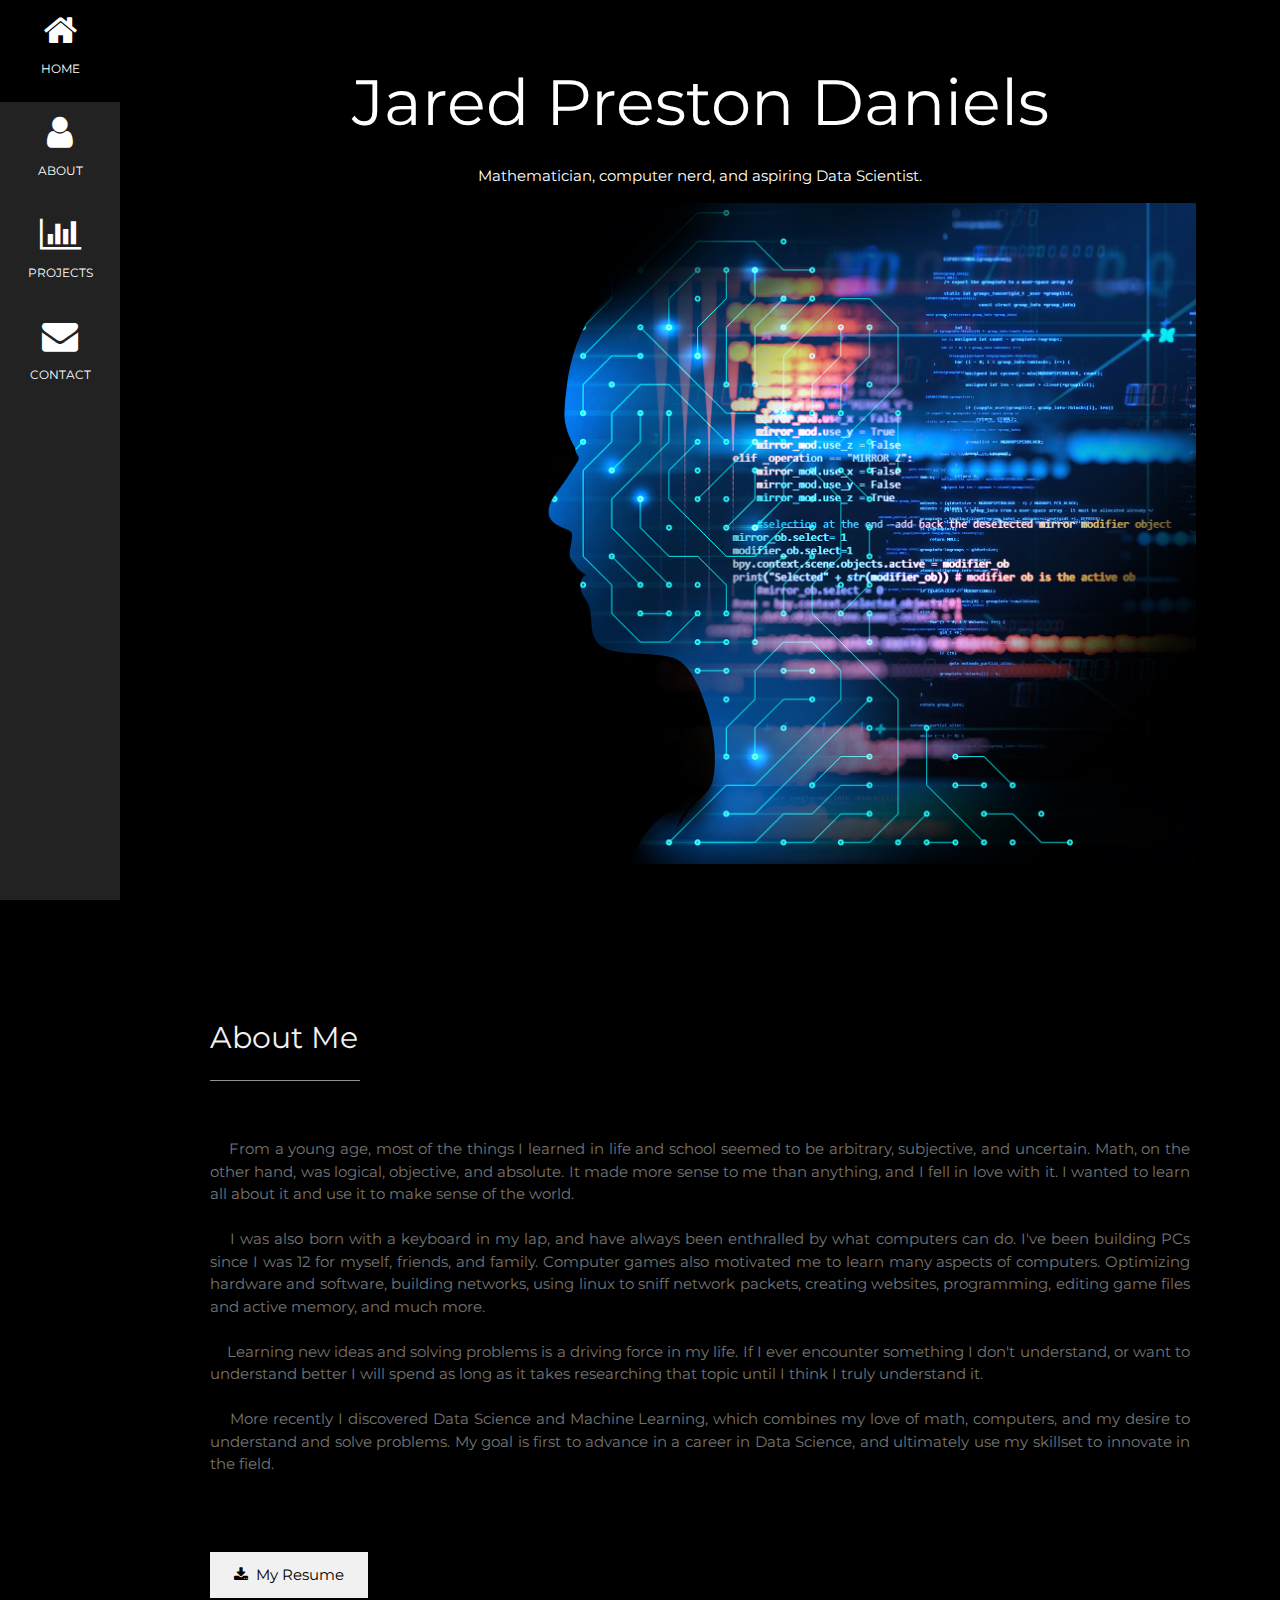
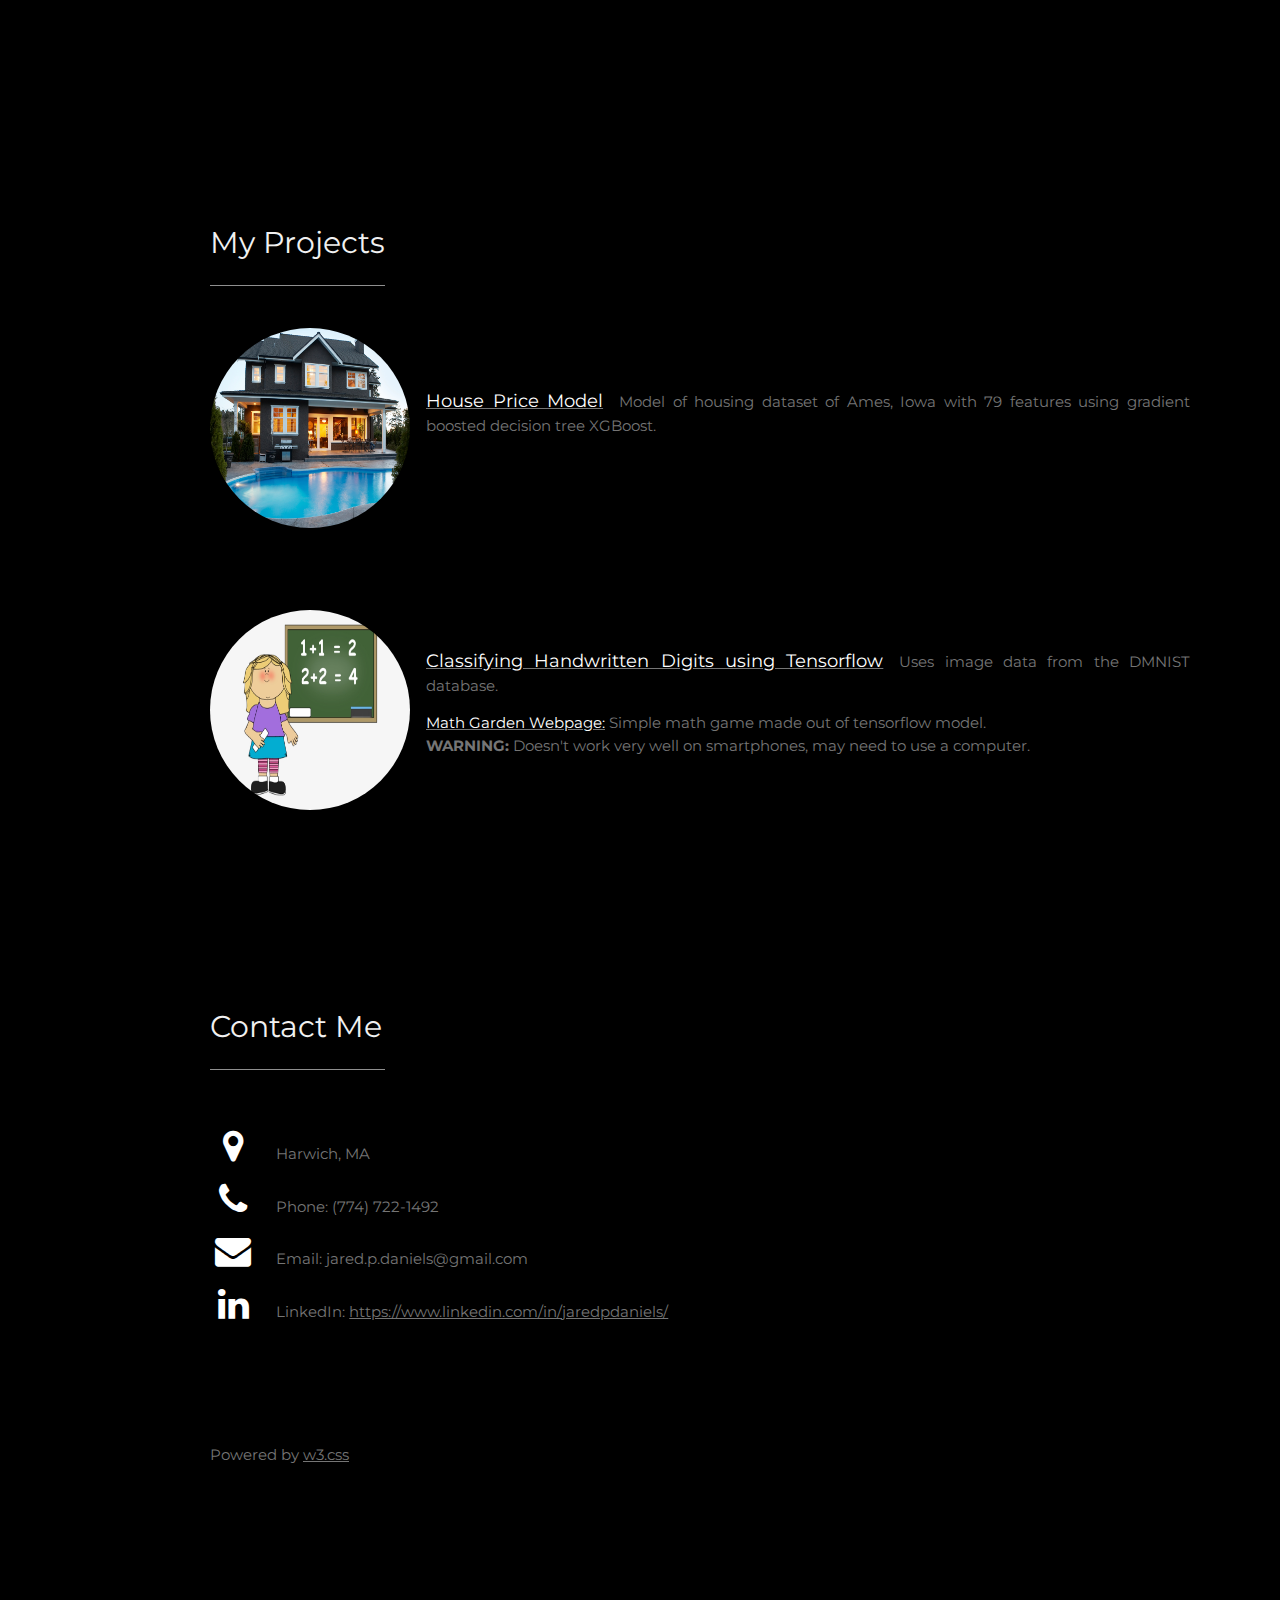
==== index.html @ 39bebb1c "Add files via upload" ====
<!DOCTYPE html>
<html>
<title>Jared Preston Daniels</title>
<link rel="icon" type="image/png" href="favicon.png">
<meta charset="UTF-8">
<meta name="viewport" content="width=device-width, initial-scale=1">
<link rel="stylesheet" href="w3.css">
<link rel="stylesheet" href="https://fonts.googleapis.com/css?family=Montserrat">
<link rel="stylesheet" href="https://cdnjs.cloudflare.com/ajax/libs/font-awesome/4.7.0/css/font-awesome.min.css">
<style>
body, h1,h2,h3,h4,h5,h6 {font-family: "Montserrat", sans-serif}
.w3-row-padding img {margin-bottom: 12px}
/* Set the width of the sidebar to 120px */
.w3-sidebar {width: 120px;background: #222;}
/* Add a left margin to the "page content" that matches the width of the sidebar (120px) */
#main {margin-left: 120px}
/* Remove margins from "page content" on small screens */
@media only screen and (max-width: 600px) {#main {margin-left: 0}}
</style>
<body class="w3-black">

<!-- Icon Bar (Sidebar - hidden on small screens) -->
<nav class="w3-sidebar w3-bar-block w3-small w3-hide-small w3-center">
  <!-- Avatar image in top left corner -->
  <a href="#" class="w3-bar-item w3-button w3-padding-large w3-hover-black">
    <i class="fa fa-home w3-xxlarge"></i>
    <p>HOME</p>
  </a>
  <a href="#about" class="w3-bar-item w3-button w3-padding-large w3-hover-black">
    <i class="fa fa-user w3-xxlarge"></i>
    <p>ABOUT</p>
  </a>
  <a href="#projects" class="w3-bar-item w3-button w3-padding-large w3-hover-black">
    <i class="fa fa-bar-chart w3-xxlarge"></i>
    <p>PROJECTS</p>
  </a>
  <a href="#contact" class="w3-bar-item w3-button w3-padding-large w3-hover-black">
    <i class="fa fa-envelope w3-xxlarge"></i>
    <p>CONTACT</p>
  </a>
</nav>

<!-- Navbar on small screens (Hidden on medium and large screens) -->
<div class="w3-top w3-hide-large w3-hide-medium" id="myNavbar">
  <div class="w3-bar w3-black w3-opacity w3-hover-opacity-off w3-center w3-small">
    <a href="#" class="w3-bar-item w3-button" style="width:25% !important">HOME</a>
    <a href="#about" class="w3-bar-item w3-button" style="width:25% !important">ABOUT</a>
    <a href="#projects" class="w3-bar-item w3-button" style="width:25% !important">PROJECTS</a>
    <a href="#contact" class="w3-bar-item w3-button" style="width:25% !important">CONTACT</a>
  </div>
</div>

<!-- Page Content -->
<div class="w3-padding-large" id="main">
  <!-- Header/Home -->
  <header class="w3-container w3-padding-32 w3-center w3-black" id="home">
    <h1 class="w3-jumbo"><span class="w3-hide-small"></span> Jared Preston Daniels</h1>
    <p>Mathematician, computer nerd, and aspiring Data Scientist.</p>
    <img src="Me-and-AI.jpeg" alt="boy" class="w3-image" width="992" height="1108">
  </header>

  <br>
  <br>
  <!-- About Section -->
  <div class="w3-content w3-justify w3-text-grey w3-padding-64" id="about">
    <h2 class="w3-text-light-grey">About Me</h2>
    <hr style="width:150px" class="w3-opacity">
    <br>
    <p>&nbsp;&nbsp;&nbsp;&nbsp;From a young age, most of the things I learned in life and school seemed to be arbitrary, subjective, and uncertain. Math, on the other hand, was logical, objective, and absolute. It made more sense to me than anything, and I fell in love with it. I wanted to learn all about it and use it to make sense of the world.
      <br>
      <br>
      &nbsp;&nbsp;&nbsp;&nbsp;I was also born with a keyboard in my lap, and have always been enthralled by what computers can do. I've been building PCs since I was 12 for myself, friends, and family. Computer games also motivated me to learn many aspects of computers. Optimizing hardware and software, building networks, using linux to sniff network packets, creating websites, programming, editing game files and active memory, and much more.
      <br>
      <br>
      &nbsp;&nbsp;&nbsp;&nbsp;Learning new ideas and solving problems is a driving force in my life. If I ever encounter something I don't understand, or want to understand better I will spend as long as it takes researching that topic until I think I truly understand it.
      <br>
      <br>
      &nbsp;&nbsp;&nbsp;&nbsp;More recently I discovered Data Science and Machine Learning, which combines my love of math, computers, and my desire to understand and solve problems. My goal is first to advance in a career in Data Science, and ultimately use my skillset to innovate in the field.
    </p>
   
  <!--   <h3 class="w3-padding-16 w3-text-light-grey">My Skills</h3>
    <p class="w3-wide">Mathematics</p>
    <div class="w3-white">
      <div class="w3-dark-grey" style="height:28px;width:100%"></div>
    </div>
    <p class="w3-wide">Problem Solving</p>
    <div class="w3-white">
      <div class="w3-dark-grey" style="height:28px;width:99%"></div>
    </div>
    <p class="w3-wide">Programming</p>
    <div class="w3-white">
      <div class="w3-dark-grey" style="height:28px;width:80%"></div>
    </div><br> -->
    <br>
    <br>

    <form method="get" action="JaredDaniels_Resume.pdf">
      <button class="w3-button w3-light-grey w3-padding-large w3-section">
      <i class="fa fa-download"></i>&nbsp; My Resume
      </button>
    </form>

  <br>
  <br>
  <br>
  <div class="w3-content w3-justify w3-text-grey w3-padding-64" id="projects"></div>
    <h2 class="w3-text-light-grey">My Projects</h2>
    <hr style="width:175px" class="w3-opacity">
    <br>
    <img src="house.jpg" alt="Avatar" class="w3-left w3-circle w3-margin-right" style="width:200px;height:200px">
    <br>
    <br>
    <p><span class="w3-large w3-margin-right"><a href='https://jaredpd.github.io/projects/House%20Prices.html'><font color="ffffff">House Price Model</font></a></span>Model of housing dataset of Ames, Iowa with 79 features using gradient boosted decision tree XGBoost.</p>
    <br>
    <br>
    <br>
    <br>
    <br>
    <br>
    <br>
    <img src="math.png" alt="Avatar" class="w3-left w3-circle w3-margin-right" style="width:200px;height:200px">
    <br>
    <p><span class="w3-large w3-margin-right"><a href='Digits.html'><font color="ffffff">Classifying Handwritten Digits using Tensorflow</font></a></span>Uses image data from the DMNIST database.</p>
    <p><a href='https://jaredpd.github.io/jared-math-garden/'><font color="ffffff">Math Garden Webpage:</font></a> Simple math game made out of tensorflow model.<br>
    <b>WARNING:</b> Doesn't work very well on smartphones, may need to use a computer.</p>
    
    <br><br>
        
          
    <br>
    <br>
        
  <br>
  <br>
  <br>
  <div class="w3-padding-64 w3-content w3-text-grey" id="contact">
    <h2 class="w3-text-light-grey">Contact Me</h2>
    <hr style="width:175px" class="w3-opacity">
    <br>
    <div class="w3-section">
      <p><i class="fa fa-map-marker fa-fw w3-text-white w3-xxlarge w3-margin-right"></i> Harwich, MA</p>
      <p><i class="fa fa-phone fa-fw w3-text-white w3-xxlarge w3-margin-right"></i> Phone: (774) 722-1492</p>
      <p><i class="fa fa-envelope fa-fw w3-text-white w3-xxlarge w3-margin-right"> </i> Email: jared.p.daniels@gmail.com</p>
      <p><i class="fa fa-linkedin fa-fw w3-text-white w3-xxlarge w3-margin-right"> </i> LinkedIn: <a href="https://www.linkedin.com/in/jaredpdaniels/">https://www.linkedin.com/in/jaredpdaniels/</a></p>
    </div><br>
    <br>
    <br>
    <br>
    <p class="w3-medium">Powered by <a href="https://www.w3schools.com/w3css/default.asp" target="_blank" class="w3-hover-text-green">w3.css</a></p>
  <!-- End footer -->
  </footer>

<!-- END PAGE CONTENT -->
</div>

</body>
</html>
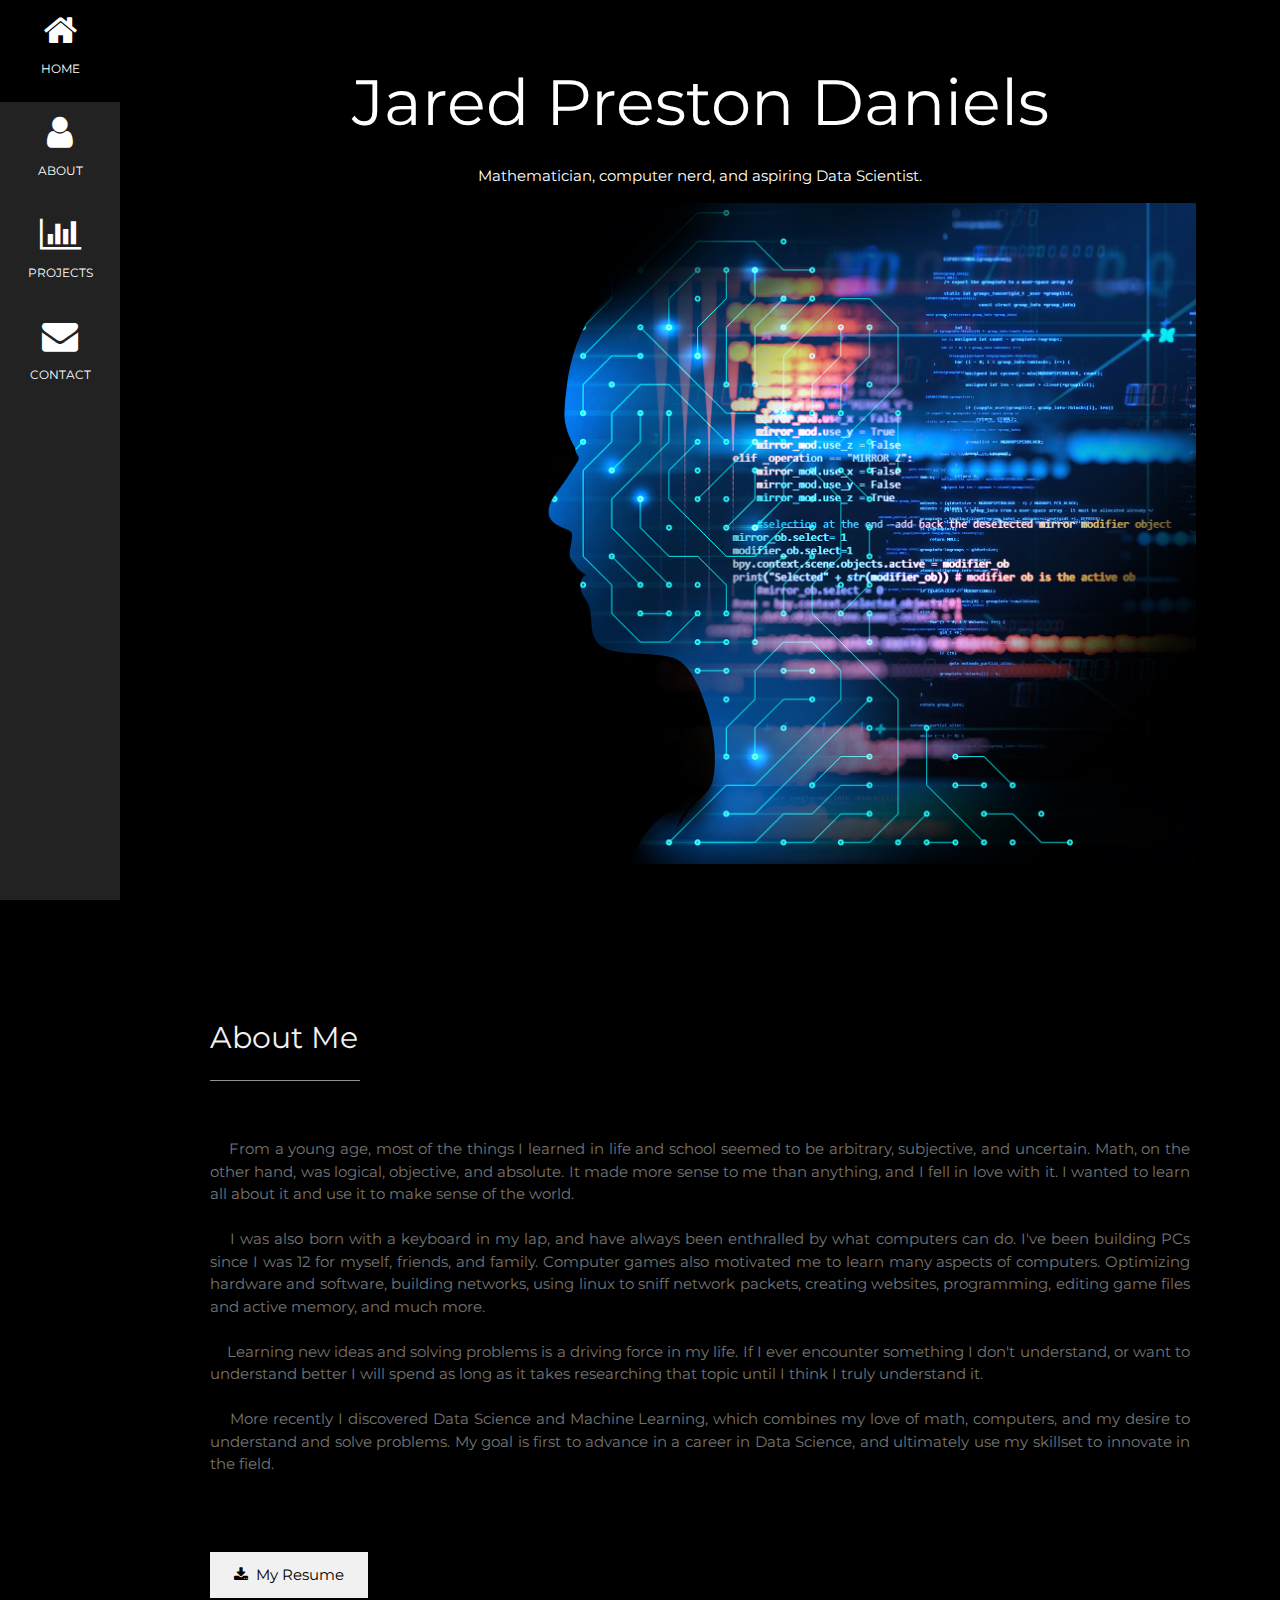
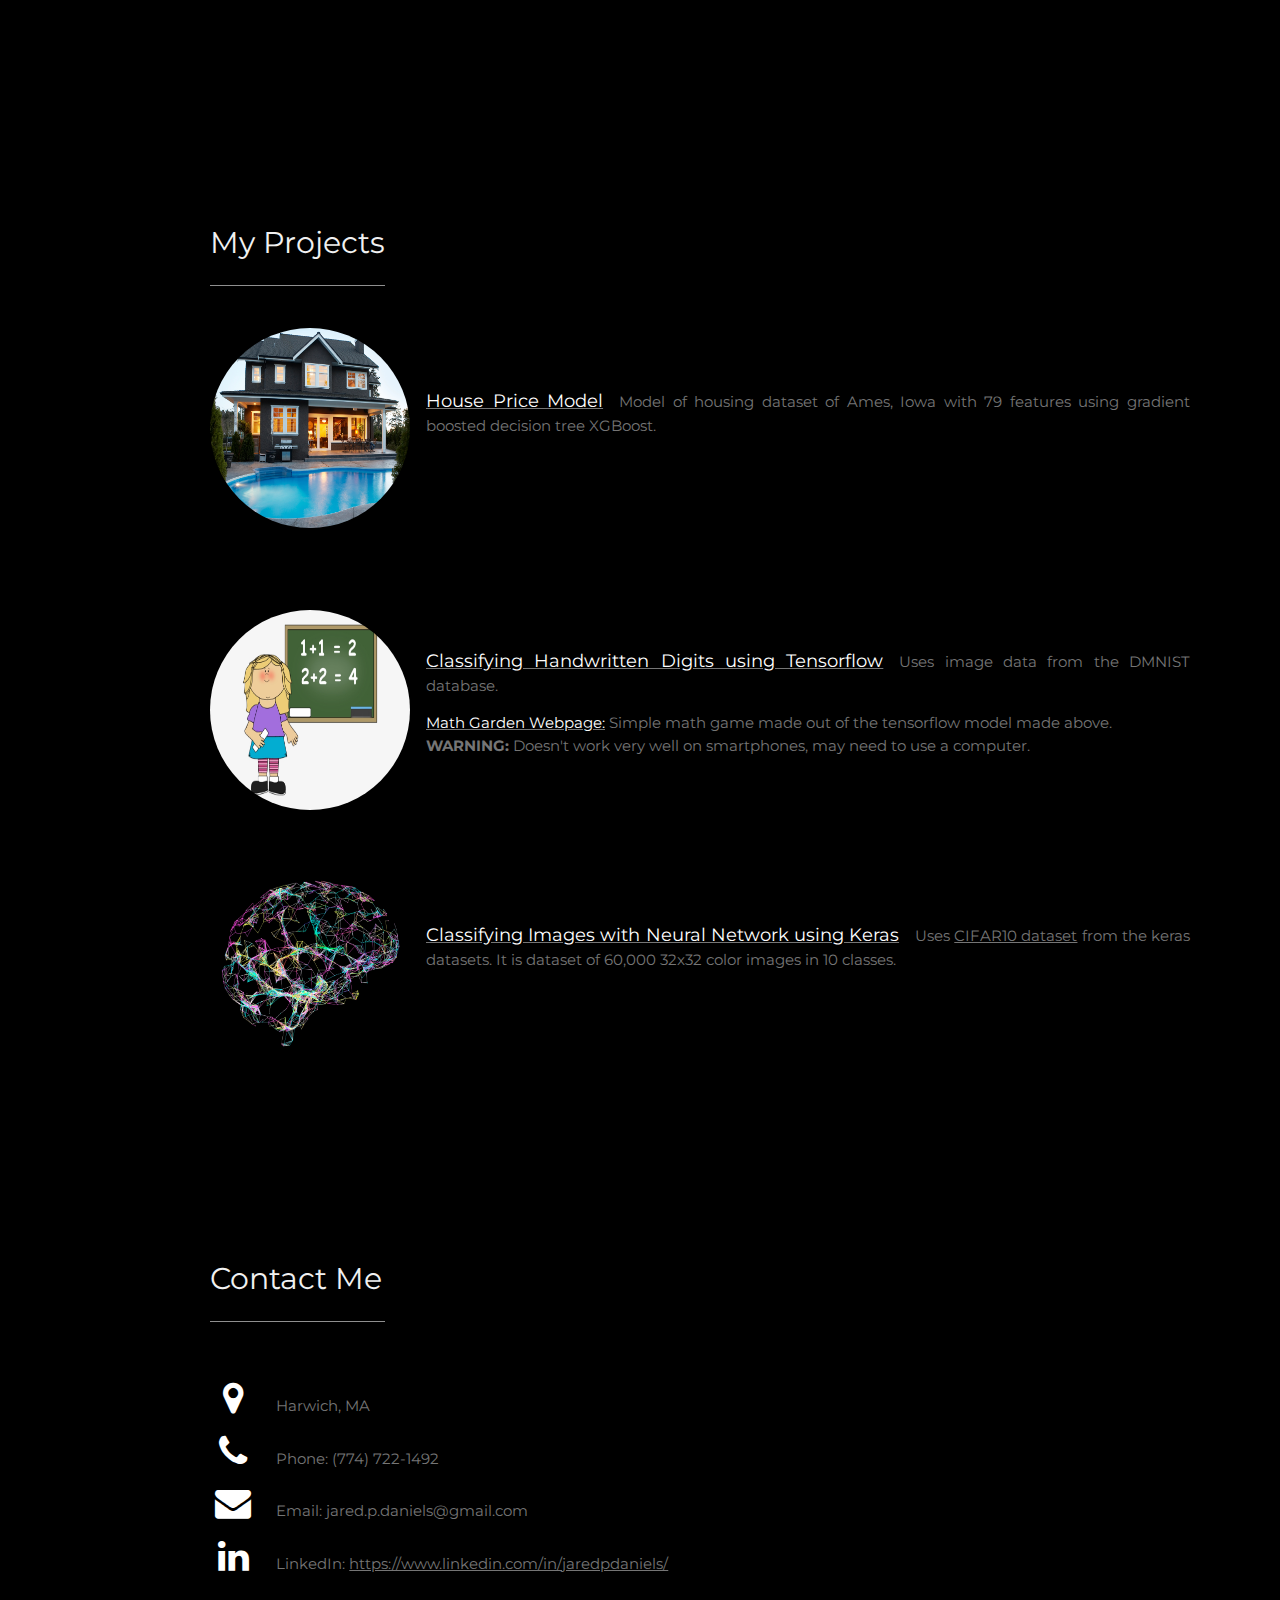
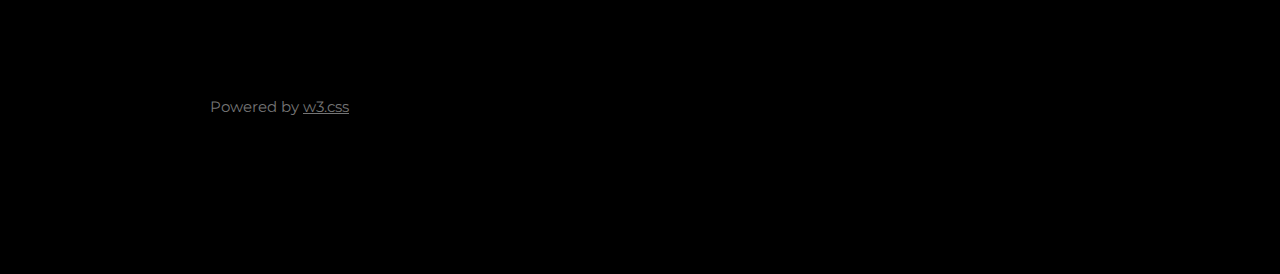
==== commit c49bc635: "Add files via upload" ====
--- a/index.html
+++ b/index.html
@@ -121,9 +121,17 @@
     <img src="math.png" alt="Avatar" class="w3-left w3-circle w3-margin-right" style="width:200px;height:200px">
     <br>
     <p><span class="w3-large w3-margin-right"><a href='Digits.html'><font color="ffffff">Classifying Handwritten Digits using Tensorflow</font></a></span>Uses image data from the DMNIST database.</p>
-    <p><a href='https://jaredpd.github.io/jared-math-garden/'><font color="ffffff">Math Garden Webpage:</font></a> Simple math game made out of tensorflow model.<br>
+    <p><a href='https://jaredpd.github.io/jared-math-garden/'><font color="ffffff">Math Garden Webpage:</font></a> Simple math game made out of the tensorflow model made above.<br>
     <b>WARNING:</b> Doesn't work very well on smartphones, may need to use a computer.</p>
-    
+    <br>
+    <br>
+    <br>
+    <br>
+    <img src="NeuralNet.jpg" alt="Avatar" class="w3-left w3-circle w3-margin-right" style="width:200px;height:200px">
+    <br>
+    <br>
+    <p><span class="w3-large w3-margin-right"><a href='Neural Network-Keras CIFAR10 Classification.html'><font color="ffffff">Classifying Images with Neural Network using Keras</font></a></span>Uses <a href="https://www.cs.toronto.edu/~kriz/cifar.html">CIFAR10 dataset</a> from the keras datasets. It is dataset of 60,000 32x32 color images in 10 classes.</p>
+    <p><br></p>
     <br><br>
         
           
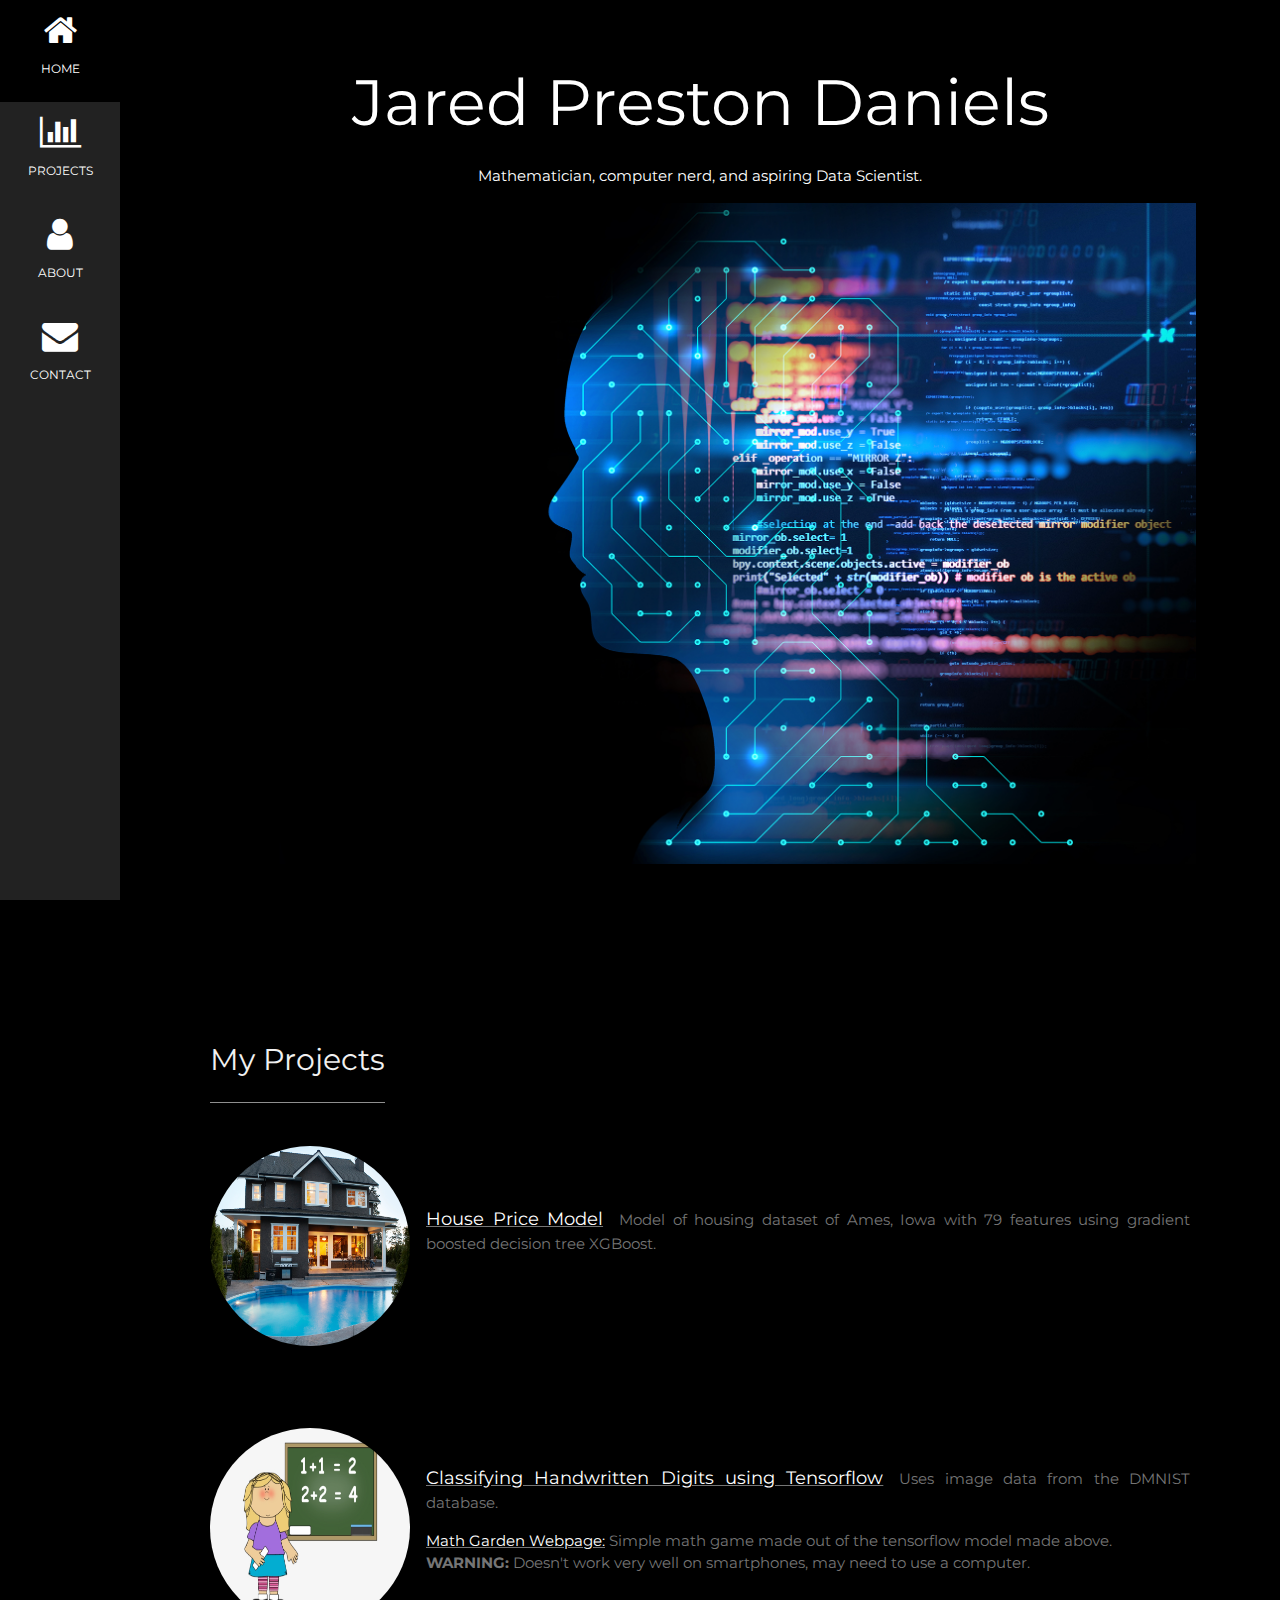
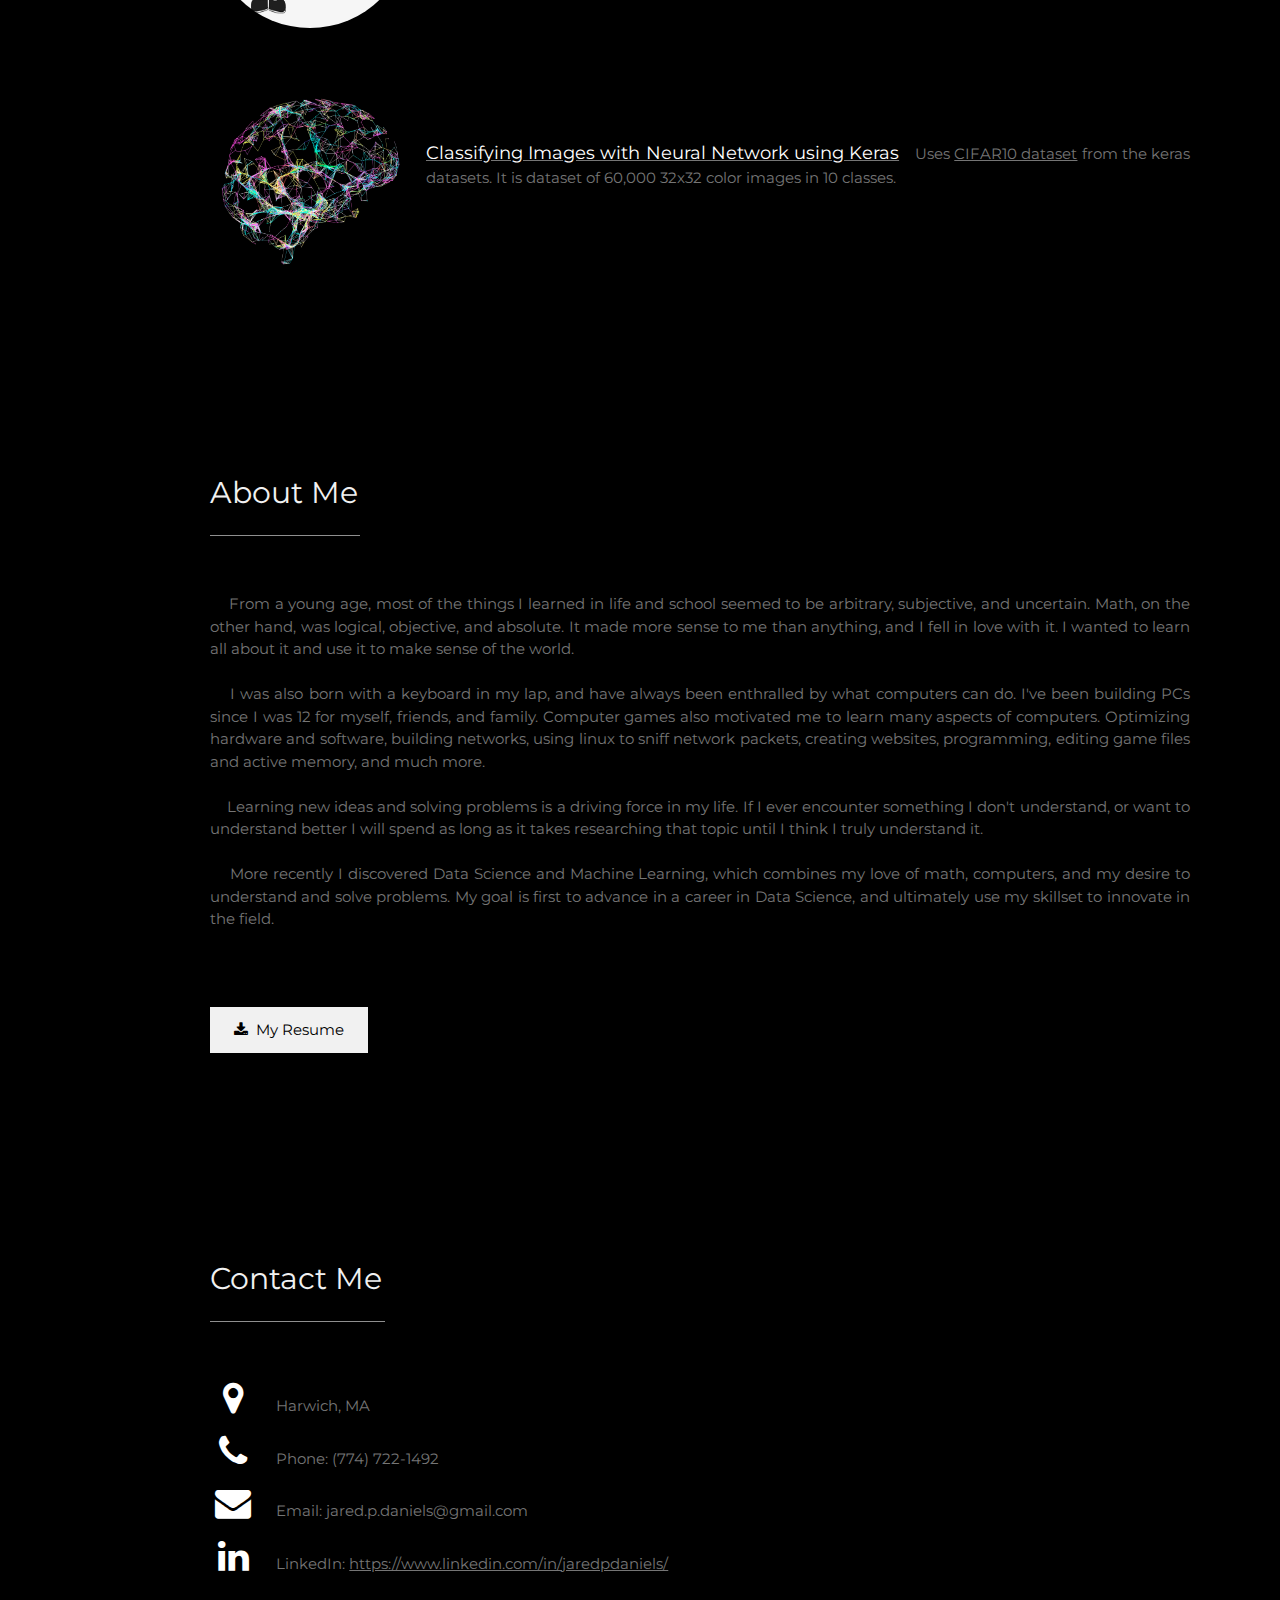
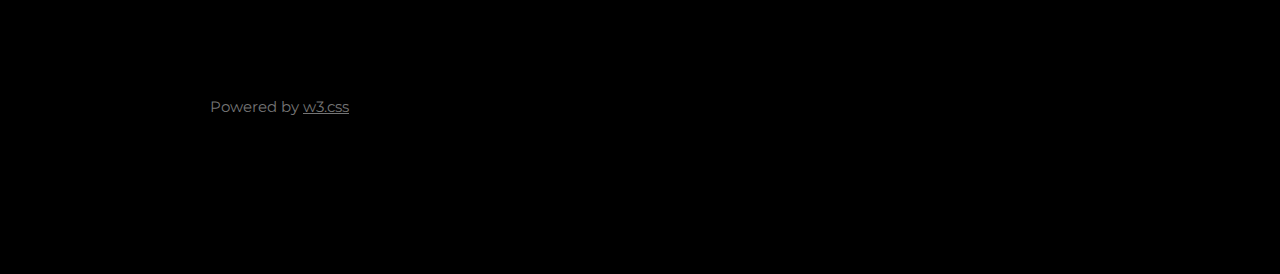
==== commit 60b52a16: "Add files via upload" ====
--- a/index.html
+++ b/index.html
@@ -26,13 +26,13 @@
     <i class="fa fa-home w3-xxlarge"></i>
     <p>HOME</p>
   </a>
+  <a href="#projects" class="w3-bar-item w3-button w3-padding-large w3-hover-black">
+    <i class="fa fa-bar-chart w3-xxlarge"></i>
+    <p>PROJECTS</p>
+  </a>
   <a href="#about" class="w3-bar-item w3-button w3-padding-large w3-hover-black">
     <i class="fa fa-user w3-xxlarge"></i>
     <p>ABOUT</p>
-  </a>
-  <a href="#projects" class="w3-bar-item w3-button w3-padding-large w3-hover-black">
-    <i class="fa fa-bar-chart w3-xxlarge"></i>
-    <p>PROJECTS</p>
   </a>
   <a href="#contact" class="w3-bar-item w3-button w3-padding-large w3-hover-black">
     <i class="fa fa-envelope w3-xxlarge"></i>
@@ -59,51 +59,12 @@
     <img src="Me-and-AI.jpeg" alt="boy" class="w3-image" width="992" height="1108">
   </header>
 
-  <br>
-  <br>
-  <!-- About Section -->
-  <div class="w3-content w3-justify w3-text-grey w3-padding-64" id="about">
-    <h2 class="w3-text-light-grey">About Me</h2>
-    <hr style="width:150px" class="w3-opacity">
-    <br>
-    <p>&nbsp;&nbsp;&nbsp;&nbsp;From a young age, most of the things I learned in life and school seemed to be arbitrary, subjective, and uncertain. Math, on the other hand, was logical, objective, and absolute. It made more sense to me than anything, and I fell in love with it. I wanted to learn all about it and use it to make sense of the world.
-      <br>
-      <br>
-      &nbsp;&nbsp;&nbsp;&nbsp;I was also born with a keyboard in my lap, and have always been enthralled by what computers can do. I've been building PCs since I was 12 for myself, friends, and family. Computer games also motivated me to learn many aspects of computers. Optimizing hardware and software, building networks, using linux to sniff network packets, creating websites, programming, editing game files and active memory, and much more.
-      <br>
-      <br>
-      &nbsp;&nbsp;&nbsp;&nbsp;Learning new ideas and solving problems is a driving force in my life. If I ever encounter something I don't understand, or want to understand better I will spend as long as it takes researching that topic until I think I truly understand it.
-      <br>
-      <br>
-      &nbsp;&nbsp;&nbsp;&nbsp;More recently I discovered Data Science and Machine Learning, which combines my love of math, computers, and my desire to understand and solve problems. My goal is first to advance in a career in Data Science, and ultimately use my skillset to innovate in the field.
-    </p>
-   
-  <!--   <h3 class="w3-padding-16 w3-text-light-grey">My Skills</h3>
-    <p class="w3-wide">Mathematics</p>
-    <div class="w3-white">
-      <div class="w3-dark-grey" style="height:28px;width:100%"></div>
-    </div>
-    <p class="w3-wide">Problem Solving</p>
-    <div class="w3-white">
-      <div class="w3-dark-grey" style="height:28px;width:99%"></div>
-    </div>
-    <p class="w3-wide">Programming</p>
-    <div class="w3-white">
-      <div class="w3-dark-grey" style="height:28px;width:80%"></div>
-    </div><br> -->
-    <br>
-    <br>
 
-    <form method="get" action="JaredDaniels_Resume.pdf">
-      <button class="w3-button w3-light-grey w3-padding-large w3-section">
-      <i class="fa fa-download"></i>&nbsp; My Resume
-      </button>
-    </form>
 
   <br>
   <br>
   <br>
-  <div class="w3-content w3-justify w3-text-grey w3-padding-64" id="projects"></div>
+  <div class="w3-content w3-justify w3-text-grey w3-padding-64" id="projects">
     <h2 class="w3-text-light-grey">My Projects</h2>
     <hr style="width:175px" class="w3-opacity">
     <br>
@@ -133,8 +94,48 @@
     <p><span class="w3-large w3-margin-right"><a href='Neural Network-Keras CIFAR10 Classification.html'><font color="ffffff">Classifying Images with Neural Network using Keras</font></a></span>Uses <a href="https://www.cs.toronto.edu/~kriz/cifar.html">CIFAR10 dataset</a> from the keras datasets. It is dataset of 60,000 32x32 color images in 10 classes.</p>
     <p><br></p>
     <br><br>
-        
-          
+  </div>
+    <br>
+    <br>
+    <!-- About Section -->
+    <div class="w3-content w3-justify w3-text-grey w3-padding-64" id="about">
+      <h2 class="w3-text-light-grey">About Me</h2>
+      <hr style="width:150px" class="w3-opacity">
+      <br>
+      <p>&nbsp;&nbsp;&nbsp;&nbsp;From a young age, most of the things I learned in life and school seemed to be arbitrary, subjective, and uncertain. Math, on the other hand, was logical, objective, and absolute. It made more sense to me than anything, and I fell in love with it. I wanted to learn all about it and use it to make sense of the world.
+        <br>
+        <br>
+        &nbsp;&nbsp;&nbsp;&nbsp;I was also born with a keyboard in my lap, and have always been enthralled by what computers can do. I've been building PCs since I was 12 for myself, friends, and family. Computer games also motivated me to learn many aspects of computers. Optimizing hardware and software, building networks, using linux to sniff network packets, creating websites, programming, editing game files and active memory, and much more.
+        <br>
+        <br>
+        &nbsp;&nbsp;&nbsp;&nbsp;Learning new ideas and solving problems is a driving force in my life. If I ever encounter something I don't understand, or want to understand better I will spend as long as it takes researching that topic until I think I truly understand it.
+        <br>
+        <br>
+        &nbsp;&nbsp;&nbsp;&nbsp;More recently I discovered Data Science and Machine Learning, which combines my love of math, computers, and my desire to understand and solve problems. My goal is first to advance in a career in Data Science, and ultimately use my skillset to innovate in the field.
+      </p>
+     
+    <!--   <h3 class="w3-padding-16 w3-text-light-grey">My Skills</h3>
+      <p class="w3-wide">Mathematics</p>
+      <div class="w3-white">
+        <div class="w3-dark-grey" style="height:28px;width:100%"></div>
+      </div>
+      <p class="w3-wide">Problem Solving</p>
+      <div class="w3-white">
+        <div class="w3-dark-grey" style="height:28px;width:99%"></div>
+      </div>
+      <p class="w3-wide">Programming</p>
+      <div class="w3-white">
+        <div class="w3-dark-grey" style="height:28px;width:80%"></div>
+      </div><br> -->
+      <br>
+      <br>
+  
+      <form method="get" action="JaredDaniels_Resume.pdf">
+        <button class="w3-button w3-light-grey w3-padding-large w3-section">
+        <i class="fa fa-download"></i>&nbsp; My Resume
+        </button>
+      </form>
+
     <br>
     <br>
         
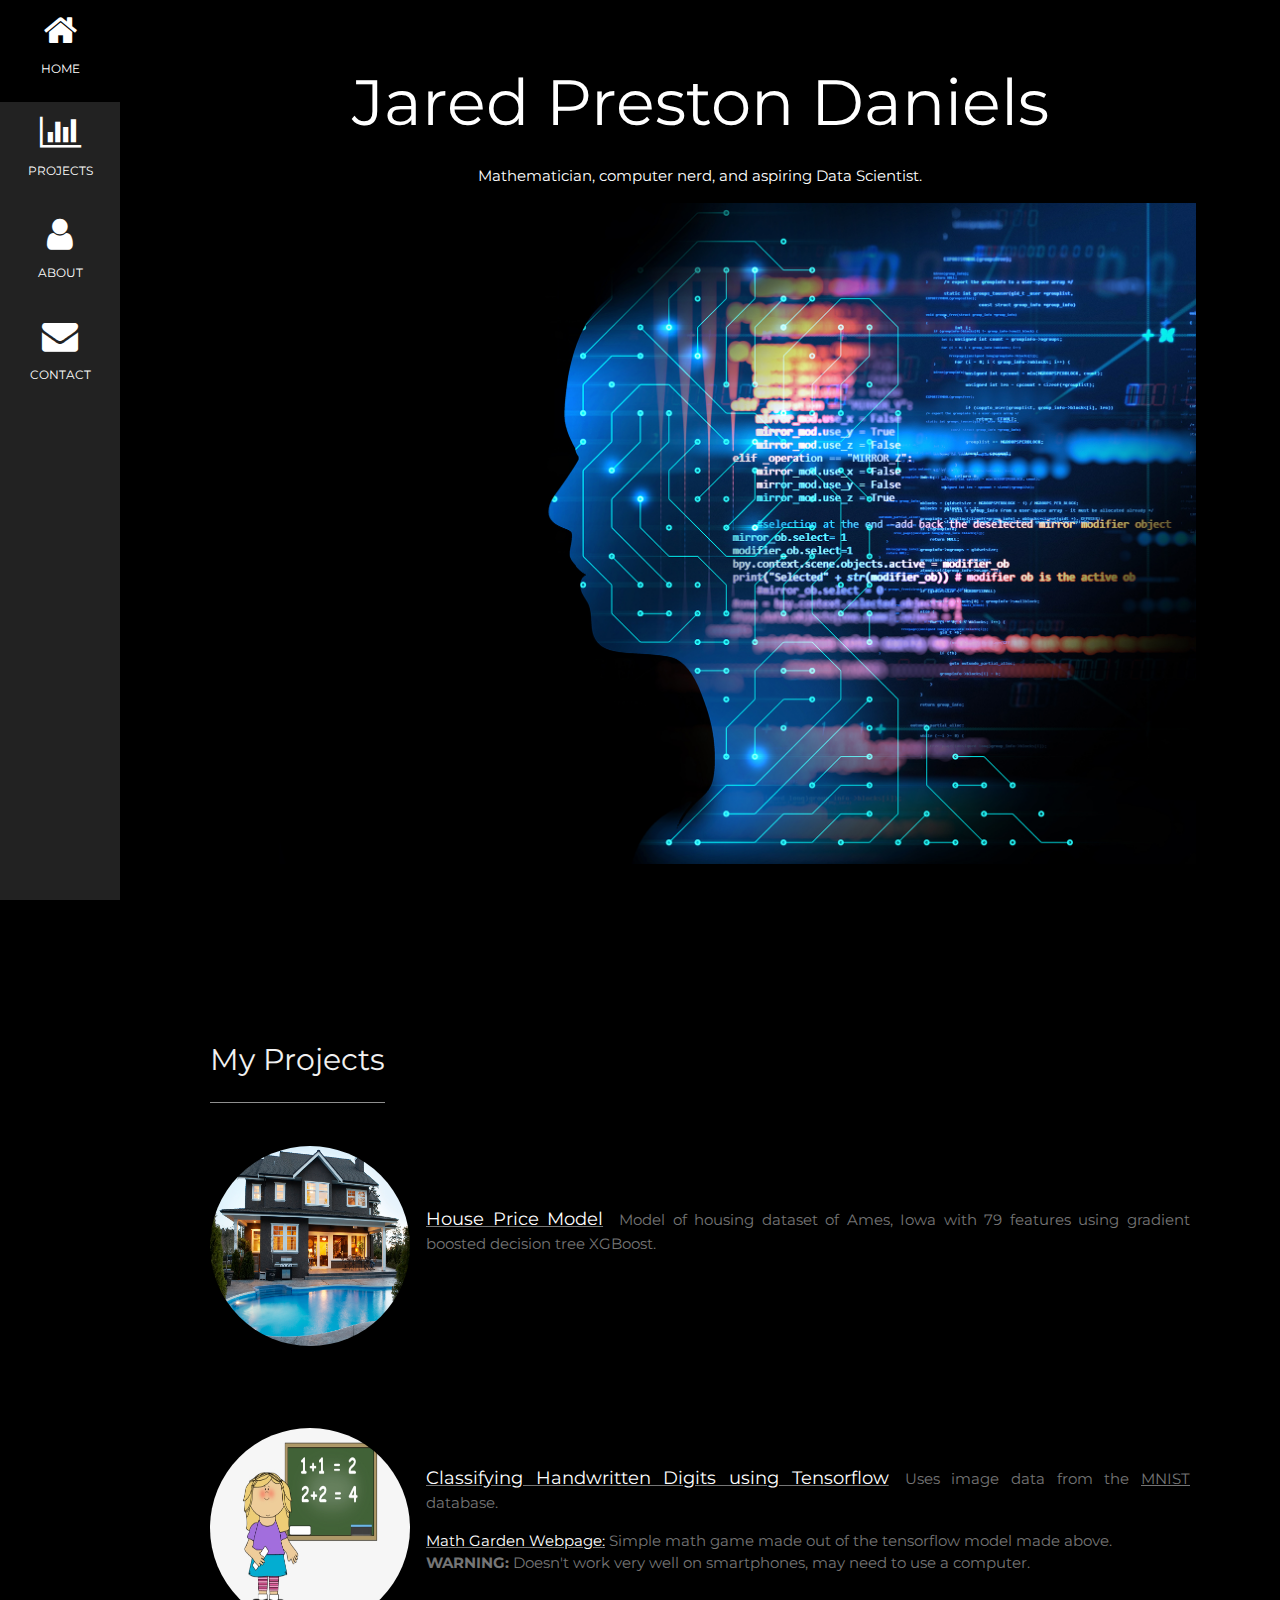
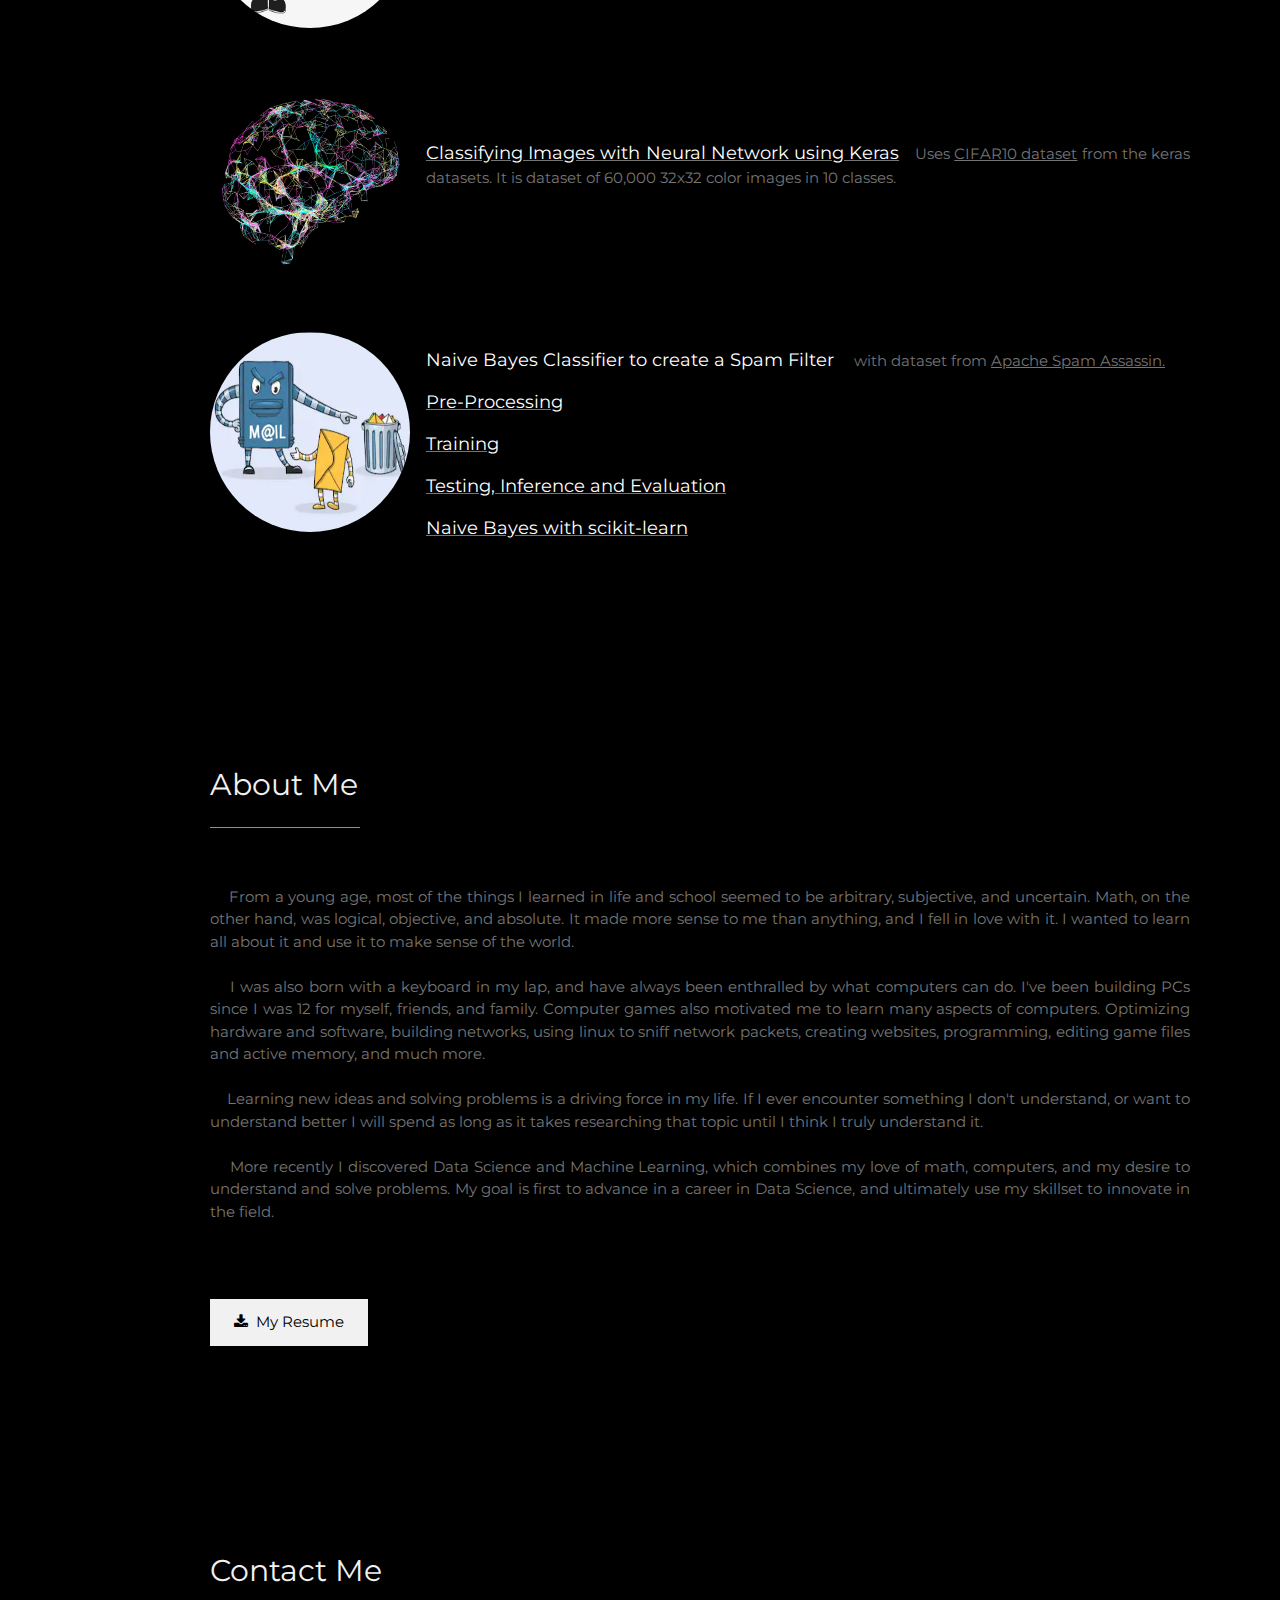
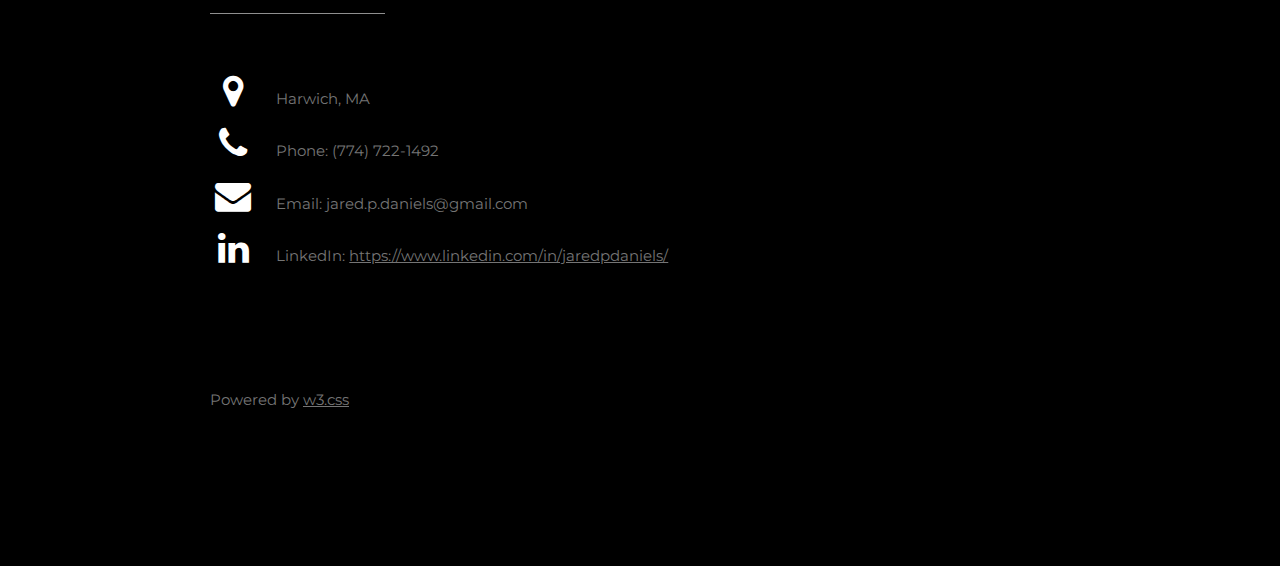
==== commit b5070282: "Add files via upload" ====
--- a/index.html
+++ b/index.html
@@ -81,7 +81,7 @@
     <br>
     <img src="math.png" alt="Avatar" class="w3-left w3-circle w3-margin-right" style="width:200px;height:200px">
     <br>
-    <p><span class="w3-large w3-margin-right"><a href='Digits.html'><font color="ffffff">Classifying Handwritten Digits using Tensorflow</font></a></span>Uses image data from the DMNIST database.</p>
+    <p><span class="w3-large w3-margin-right"><a href='Digits.html'><font color="ffffff">Classifying Handwritten Digits using Tensorflow</font></a></span>Uses image data from the <a href="https://www.tensorflow.org/datasets/catalog/mnist">MNIST</a> database.</p>
     <p><a href='https://jaredpd.github.io/jared-math-garden/'><font color="ffffff">Math Garden Webpage:</font></a> Simple math game made out of the tensorflow model made above.<br>
     <b>WARNING:</b> Doesn't work very well on smartphones, may need to use a computer.</p>
     <br>
@@ -93,7 +93,20 @@
     <br>
     <p><span class="w3-large w3-margin-right"><a href='Neural Network-Keras CIFAR10 Classification.html'><font color="ffffff">Classifying Images with Neural Network using Keras</font></a></span>Uses <a href="https://www.cs.toronto.edu/~kriz/cifar.html">CIFAR10 dataset</a> from the keras datasets. It is dataset of 60,000 32x32 color images in 10 classes.</p>
     <p><br></p>
-    <br><br>
+    <br>
+    <br>
+    <br>
+    <br>
+
+    <img src="Spam.jpg" alt="Avatar" class="w3-left w3-circle w3-margin-right" style="width:200px;height:200px">
+    <p><span class="w3-large w3-margin-right"><font color="ffffff">Naive Bayes Classifier to create a Spam Filter</font></span> with dataset from <a href="https://spamassassin.apache.org/">Apache Spam Assassin.</a></p>
+    <p><span class="w3-large w3-margin-right"><a href='Bayes Classifier - Pre-Processing.html'><font color="ffffff">Pre-Processing</font></a></span></p>
+    <p><span class="w3-large w3-margin-right"><a href='Bayes Classifier - Training.html'><font color="ffffff">Training</font></a></span></p>
+    <p><span class="w3-large w3-margin-right"><a href='Bayes Classifier - Testing, Inference and Evaluation.html'><font color="ffffff">Testing, Inference and Evaluation</font></a></span></p>
+    <p><span class="w3-large w3-margin-right"><a href='Naive Bayes with scikit-learn.html'><font color="ffffff">Naive Bayes with scikit-learn</font></a></span></p>
+    <br>
+    
+    
   </div>
     <br>
     <br>
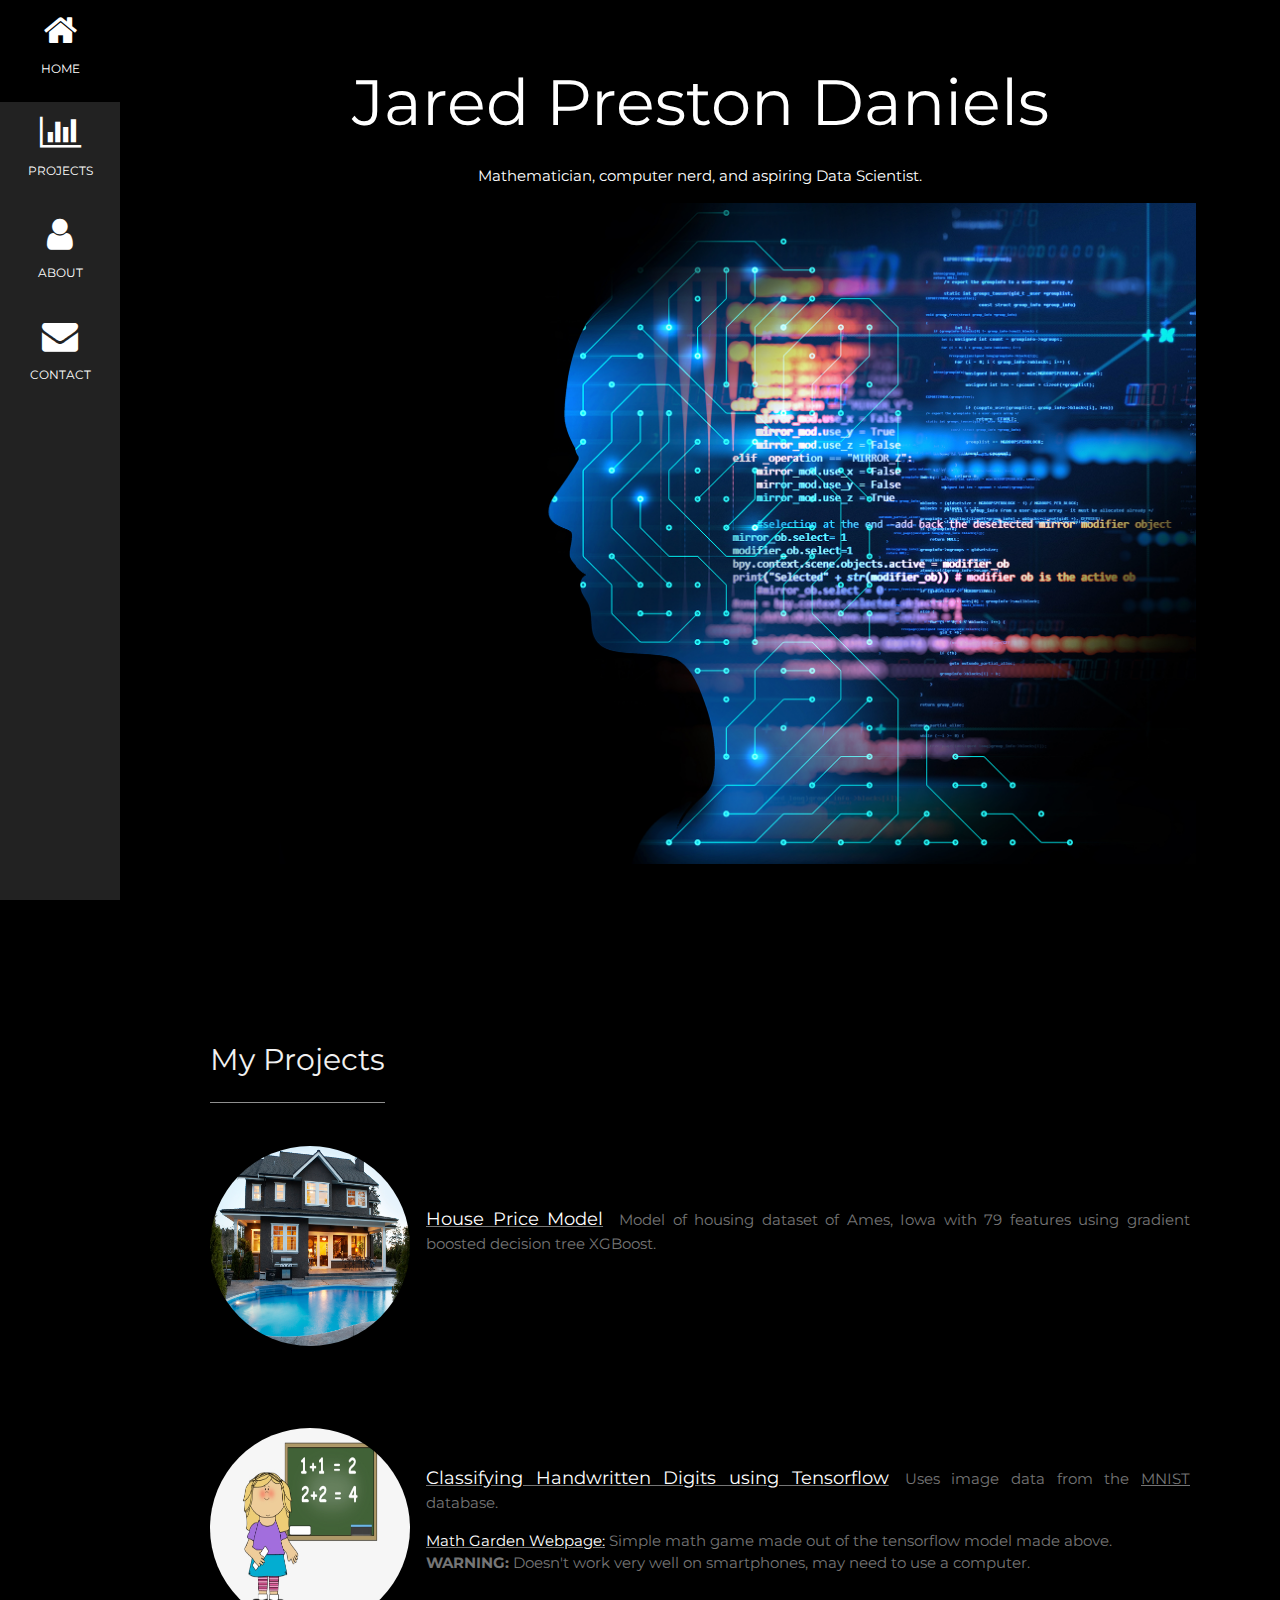
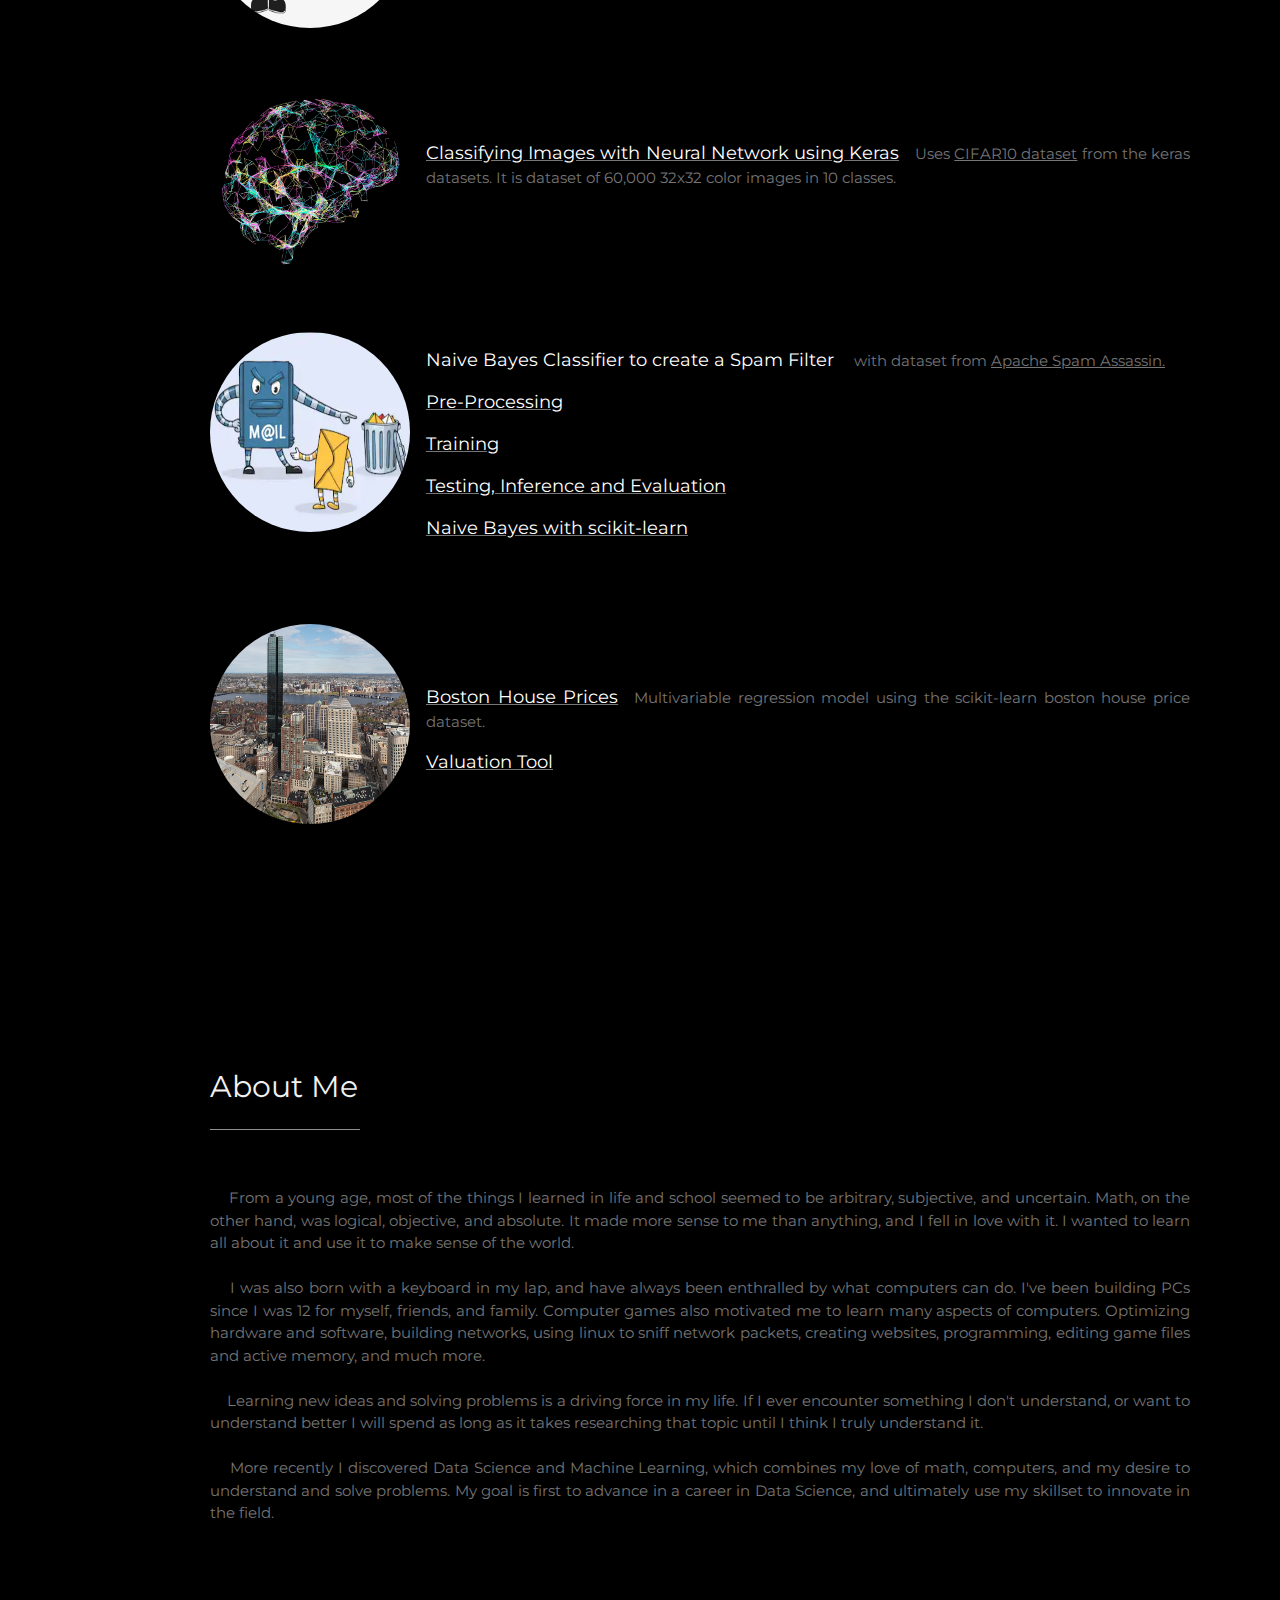
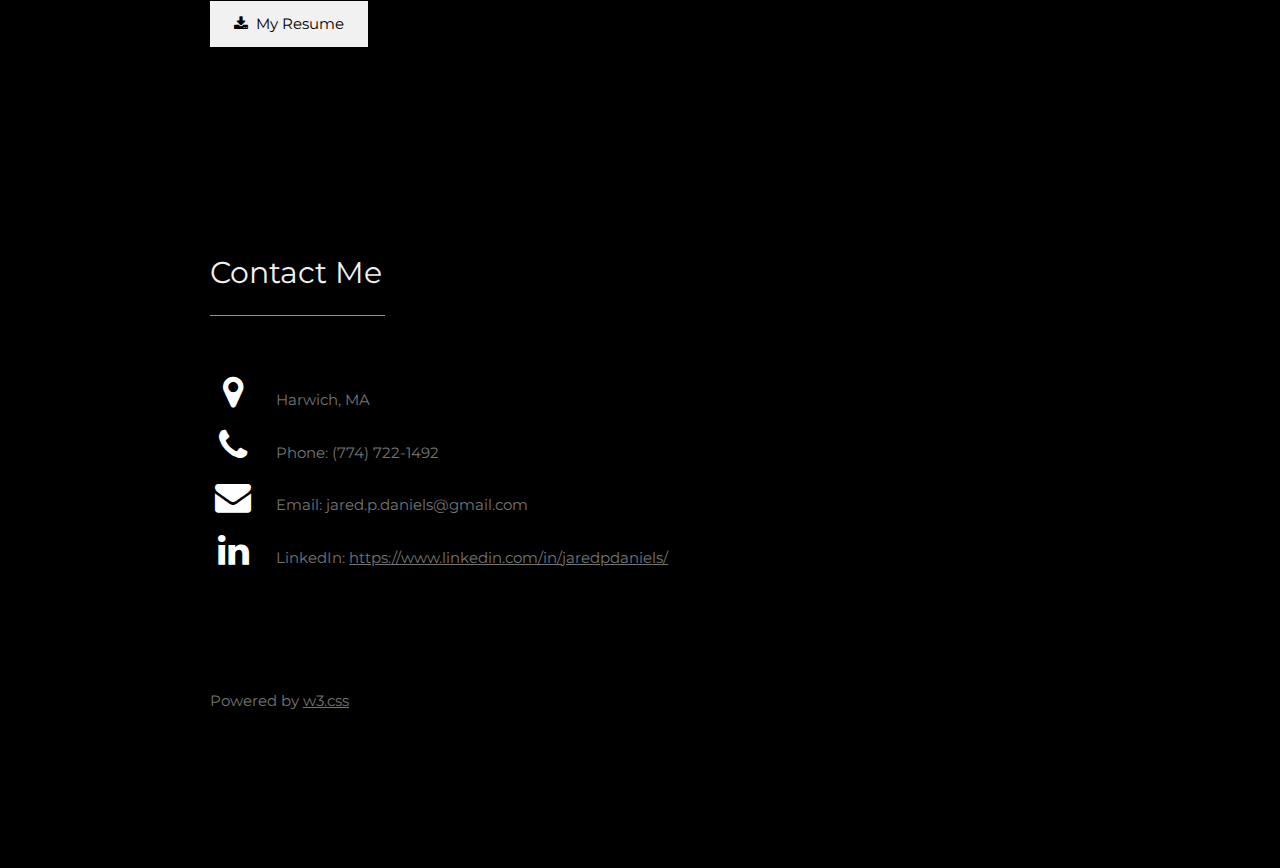
==== commit 8ce0294e: "Add files via upload" ====
--- a/index.html
+++ b/index.html
@@ -104,9 +104,21 @@
     <p><span class="w3-large w3-margin-right"><a href='Bayes Classifier - Training.html'><font color="ffffff">Training</font></a></span></p>
     <p><span class="w3-large w3-margin-right"><a href='Bayes Classifier - Testing, Inference and Evaluation.html'><font color="ffffff">Testing, Inference and Evaluation</font></a></span></p>
     <p><span class="w3-large w3-margin-right"><a href='Naive Bayes with scikit-learn.html'><font color="ffffff">Naive Bayes with scikit-learn</font></a></span></p>
+    
+    <br>
+    <br>
+    <br>
+    <img src="Boston.jpg" alt="Avatar" class="w3-left w3-circle w3-margin-right" style="width:200px;height:200px">
+    <br>
+    <br>
+    <p><span class="w3-large w3-margin-right"><a href='Boston Housing Prices.html'><font color="ffffff">Boston House Prices</a></font></span>Multivariable regression model using the scikit-learn boston house price dataset.</p>
+    <p><span class="w3-large w3-margin-right"><a href='Valuation Tool.html'><font color="ffffff">Valuation Tool</font></a></span></p>
+    <br>
+    <br>
+    <br>
     <br>
     
-    
+
   </div>
     <br>
     <br>
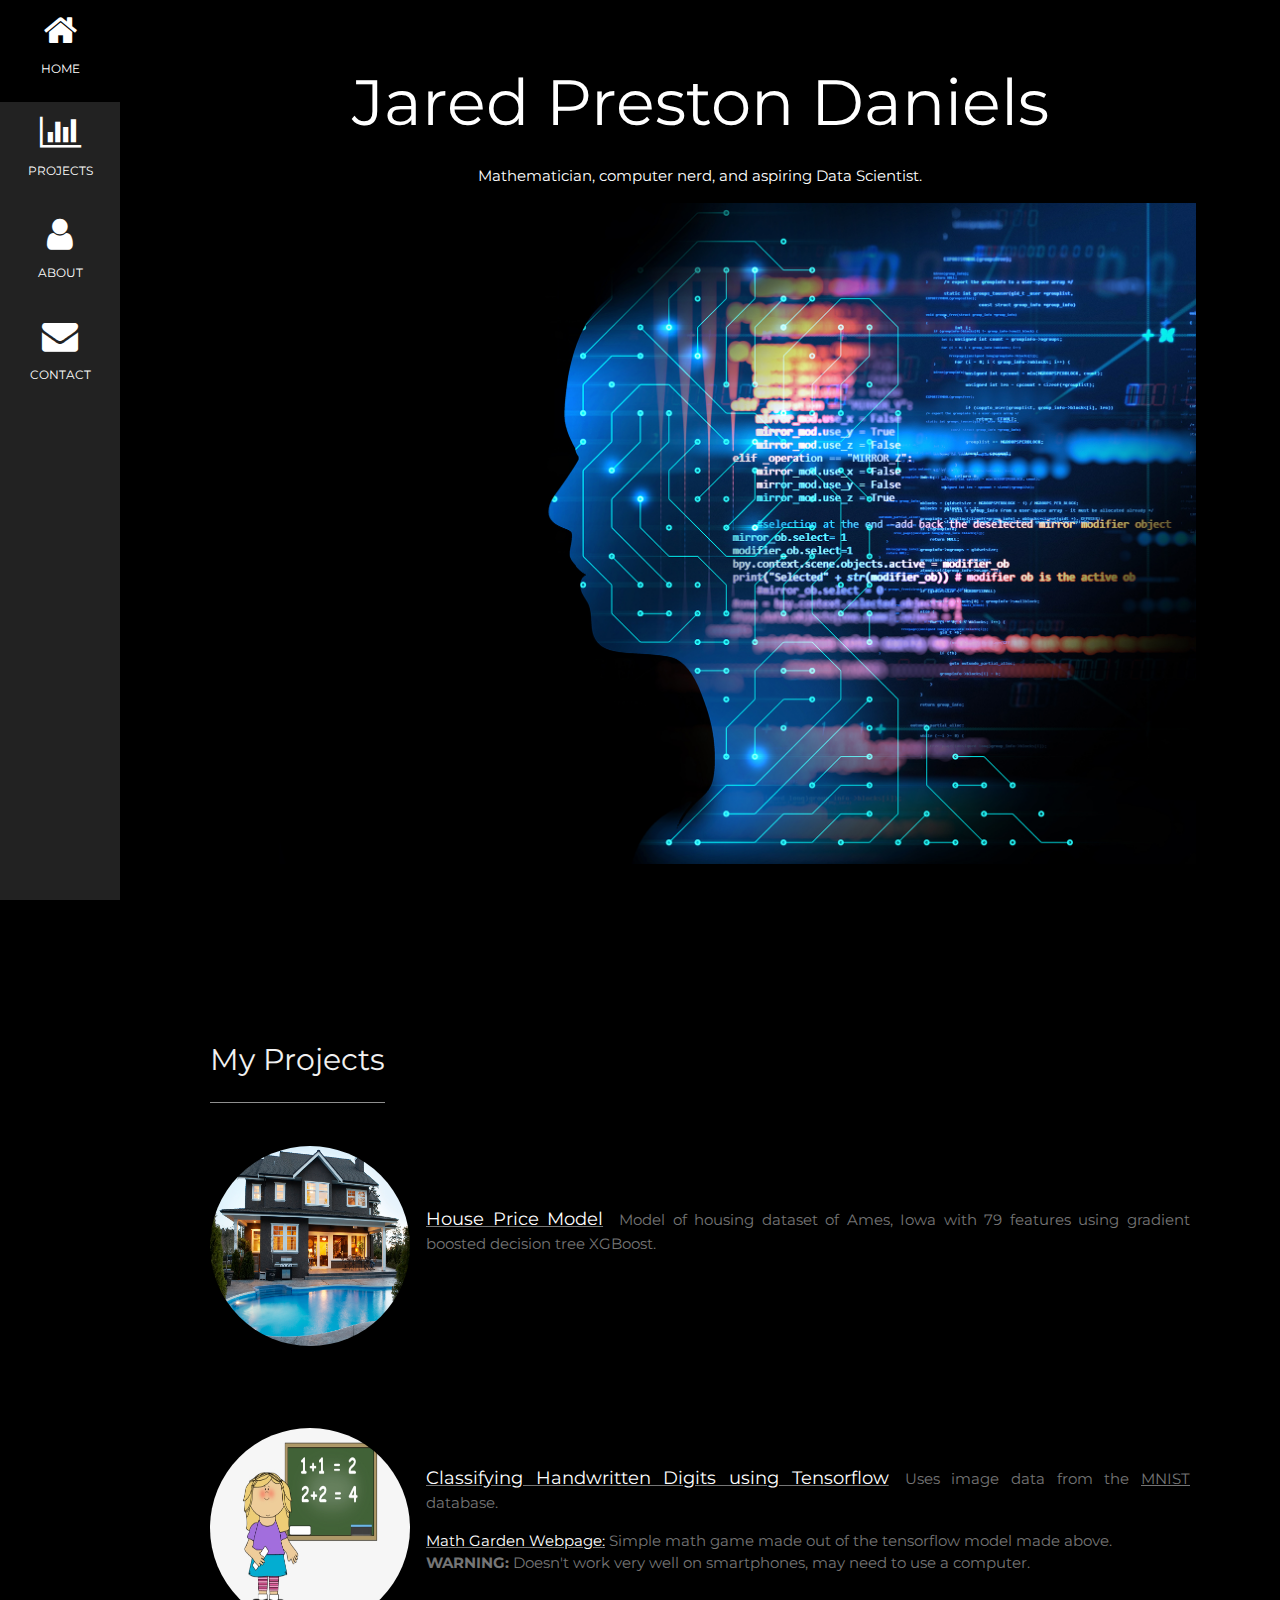
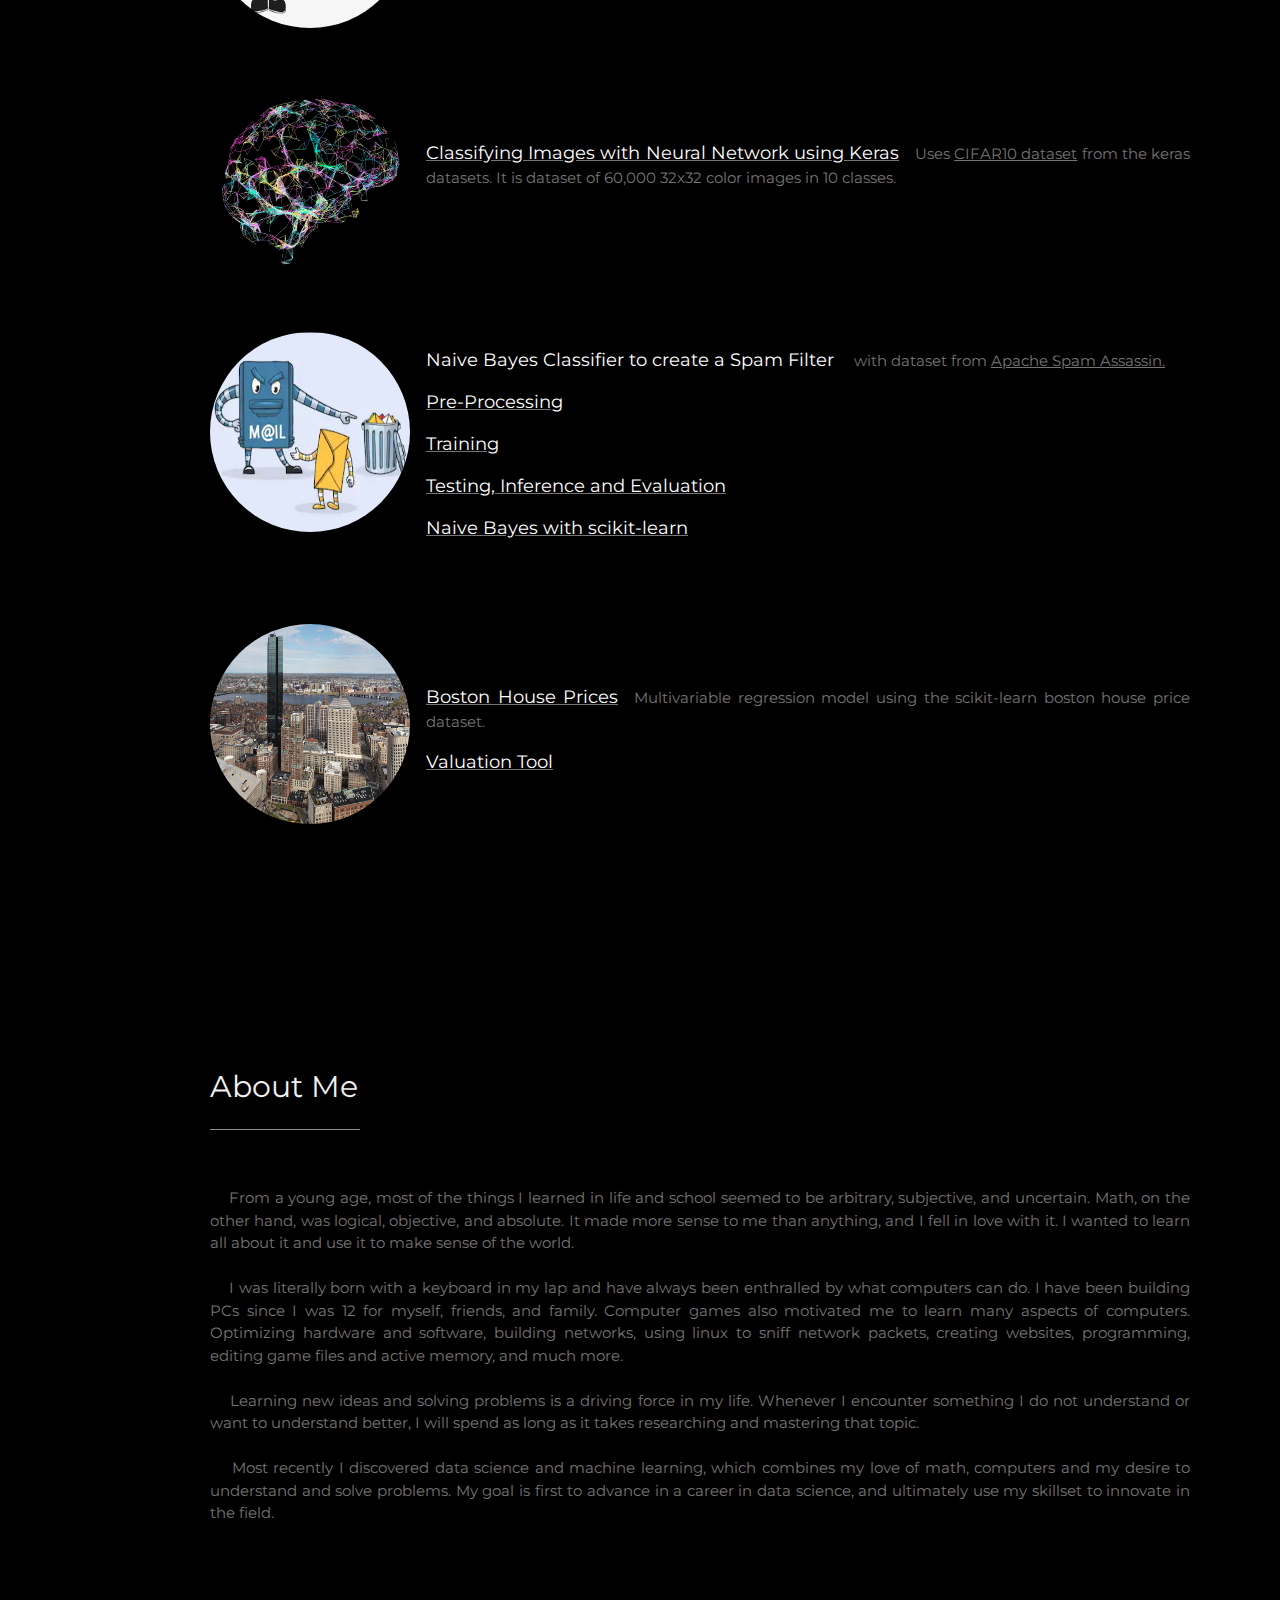
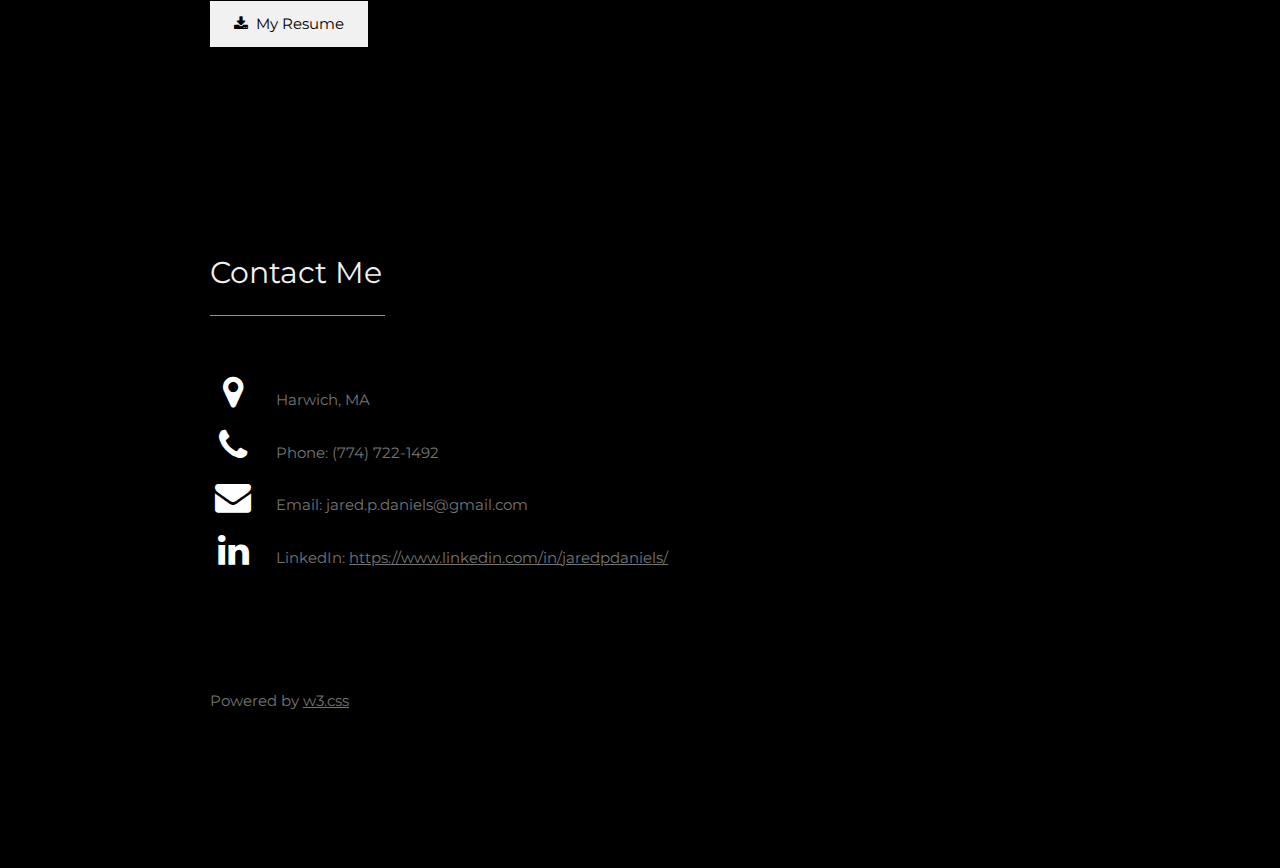
==== commit 6aa713ec: "Add files via upload" ====
--- a/index.html
+++ b/index.html
@@ -130,13 +130,13 @@
       <p>&nbsp;&nbsp;&nbsp;&nbsp;From a young age, most of the things I learned in life and school seemed to be arbitrary, subjective, and uncertain. Math, on the other hand, was logical, objective, and absolute. It made more sense to me than anything, and I fell in love with it. I wanted to learn all about it and use it to make sense of the world.
         <br>
         <br>
-        &nbsp;&nbsp;&nbsp;&nbsp;I was also born with a keyboard in my lap, and have always been enthralled by what computers can do. I've been building PCs since I was 12 for myself, friends, and family. Computer games also motivated me to learn many aspects of computers. Optimizing hardware and software, building networks, using linux to sniff network packets, creating websites, programming, editing game files and active memory, and much more.
+        &nbsp;&nbsp;&nbsp;&nbsp;I was literally born with a keyboard in my lap and have always been enthralled by what computers can do.  I have been building PCs since I was 12 for myself, friends, and family. Computer games also motivated me to learn many aspects of computers.  Optimizing hardware and software, building networks, using linux to sniff network packets, creating websites, programming, editing game files and active memory, and much more.
         <br>
         <br>
-        &nbsp;&nbsp;&nbsp;&nbsp;Learning new ideas and solving problems is a driving force in my life. If I ever encounter something I don't understand, or want to understand better I will spend as long as it takes researching that topic until I think I truly understand it.
+        &nbsp;&nbsp;&nbsp;&nbsp;Learning new ideas and solving problems is a driving force in my life. Whenever I encounter something I do not understand or want to understand better, I will spend as long as it takes researching and mastering that topic.
         <br>
         <br>
-        &nbsp;&nbsp;&nbsp;&nbsp;More recently I discovered Data Science and Machine Learning, which combines my love of math, computers, and my desire to understand and solve problems. My goal is first to advance in a career in Data Science, and ultimately use my skillset to innovate in the field.
+        &nbsp;&nbsp;&nbsp;&nbsp;Most recently I discovered data science and machine learning, which combines my love of math, computers and my desire to understand and solve problems. My goal is first to advance in a career in data science, and ultimately use my skillset to innovate in the field.
       </p>
      
     <!--   <h3 class="w3-padding-16 w3-text-light-grey">My Skills</h3>
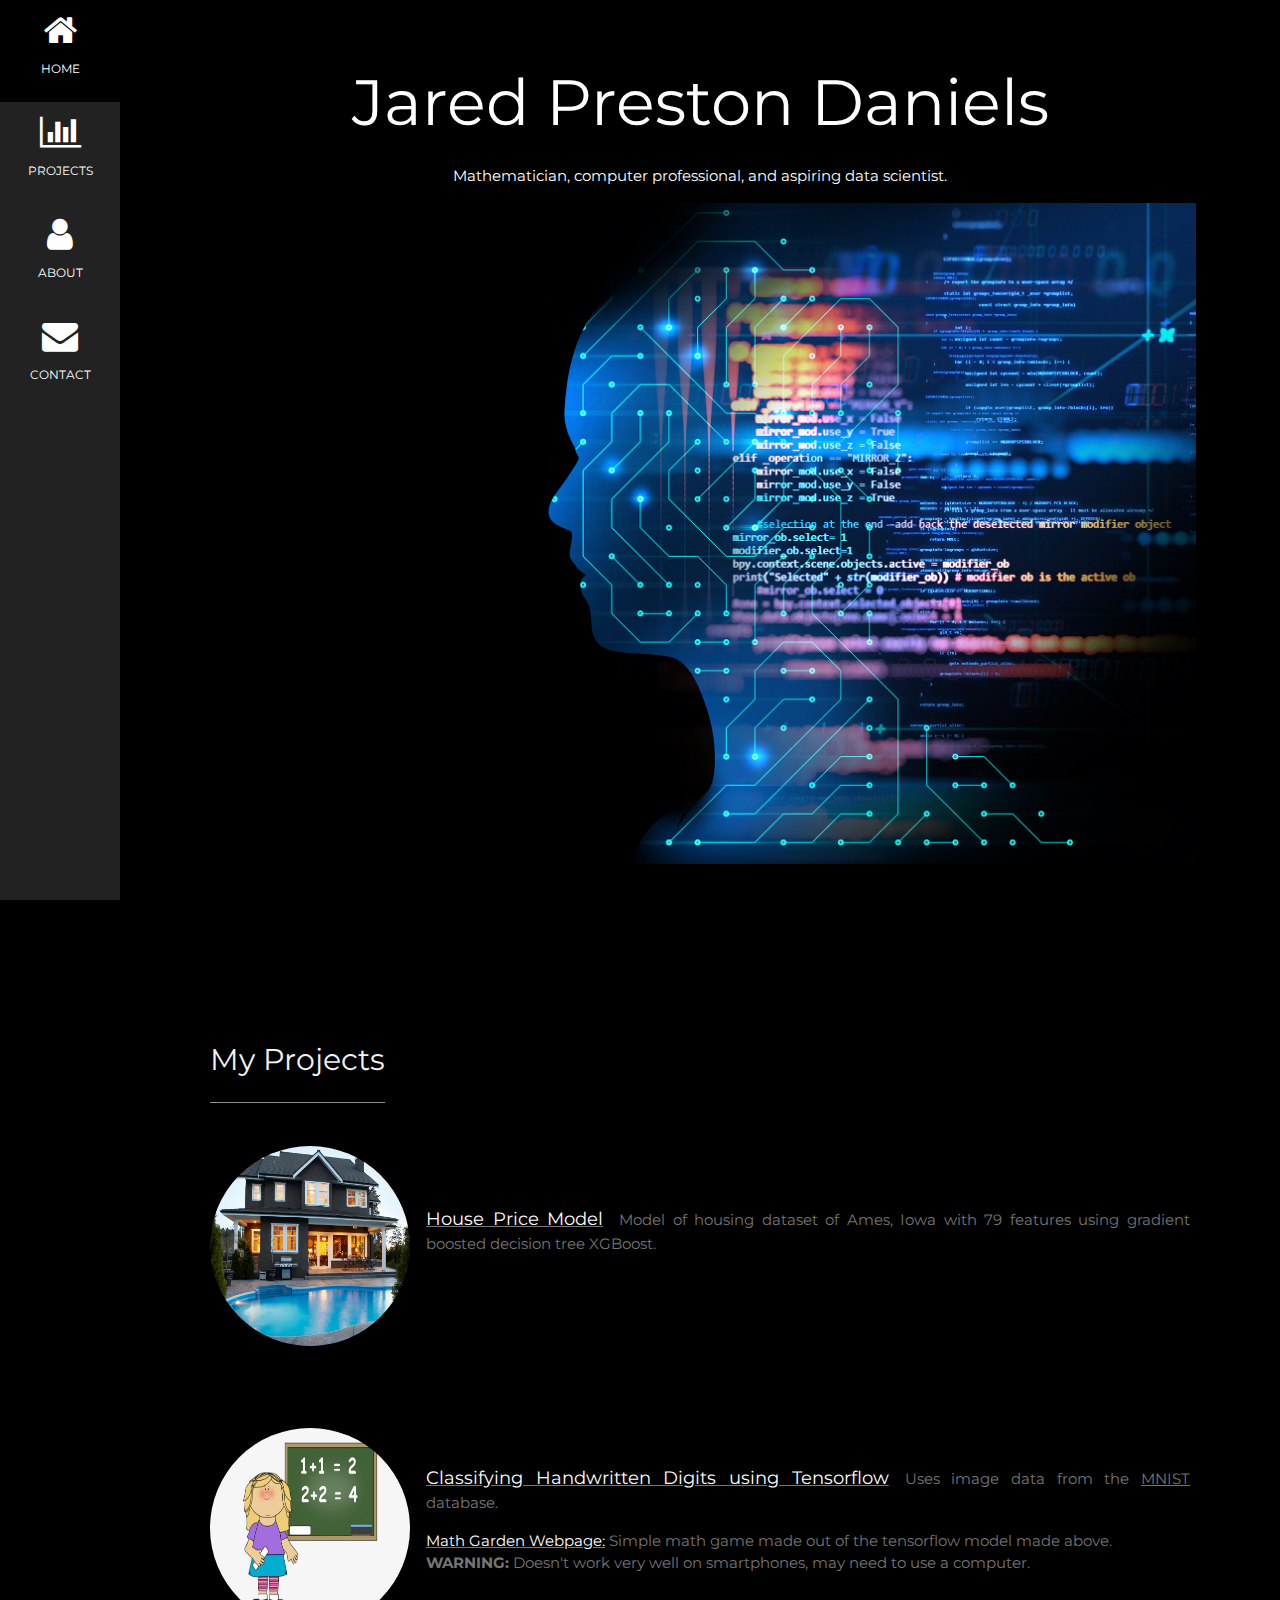
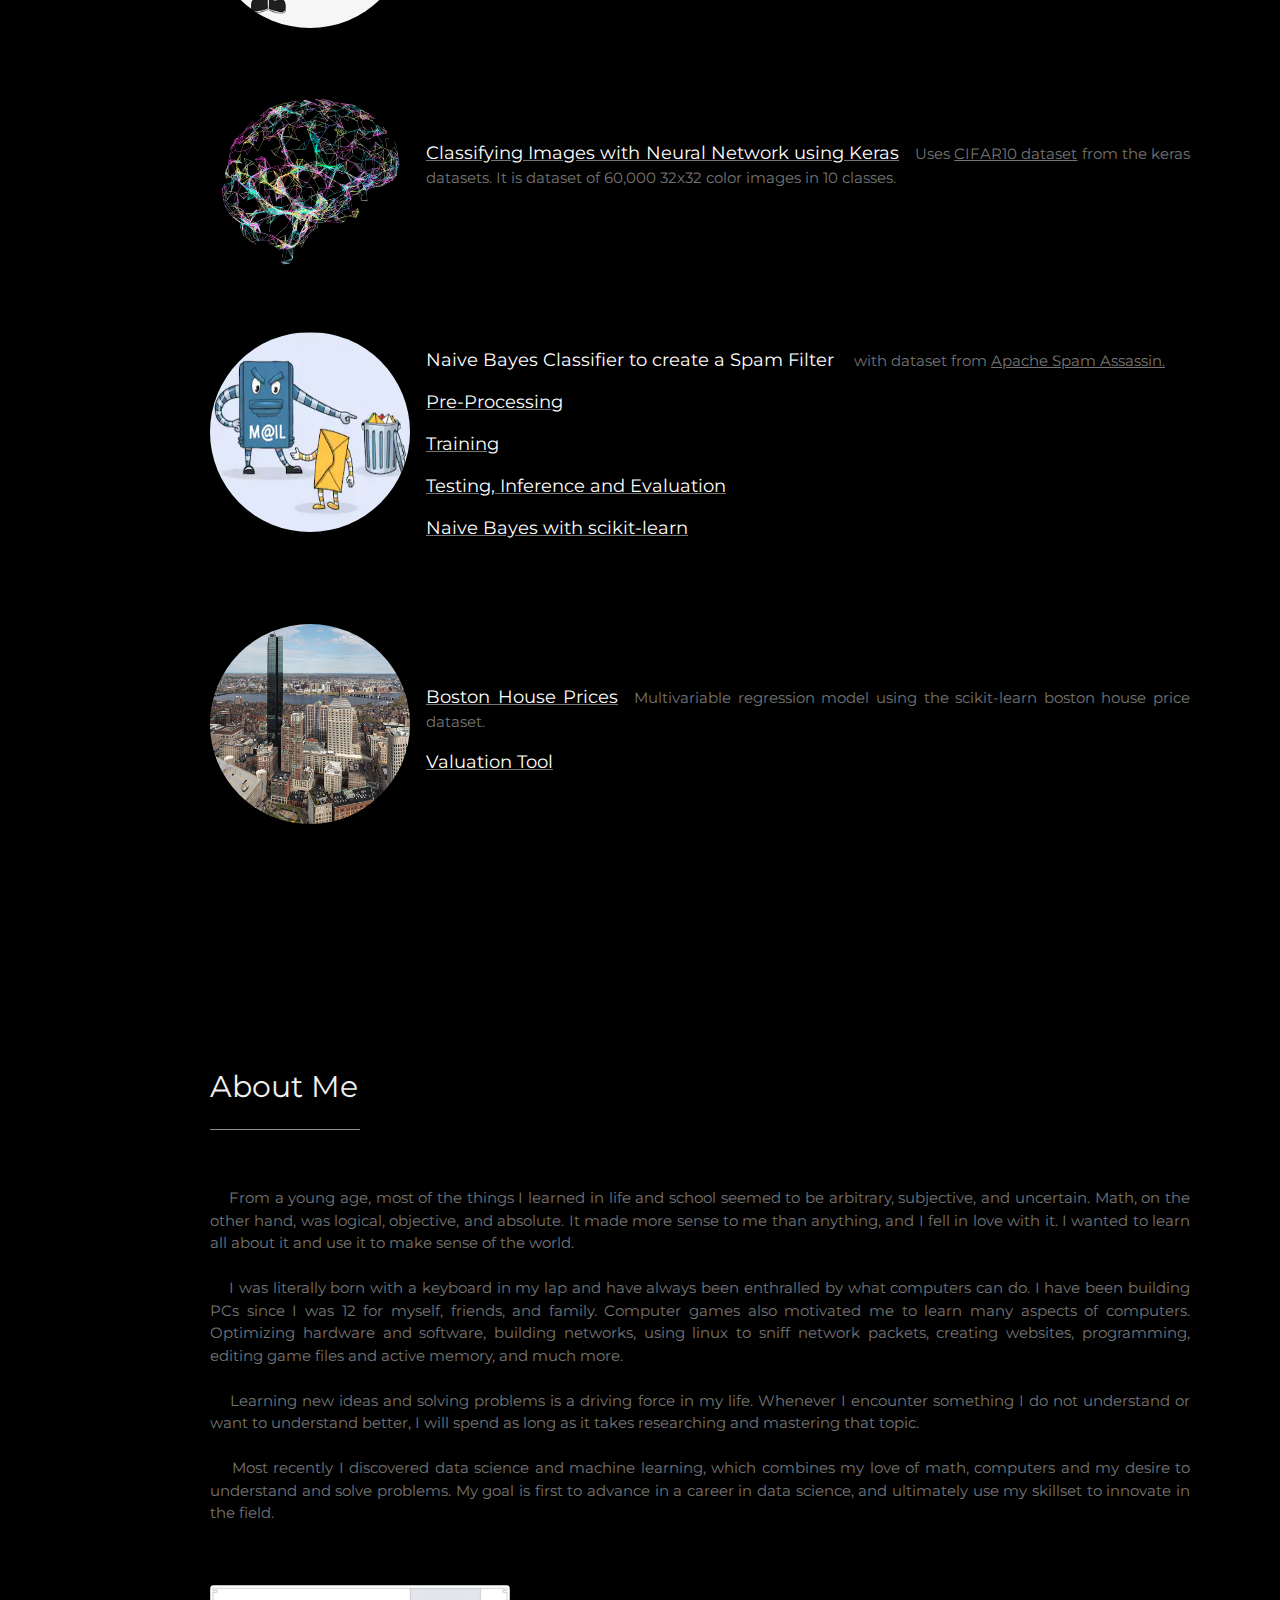
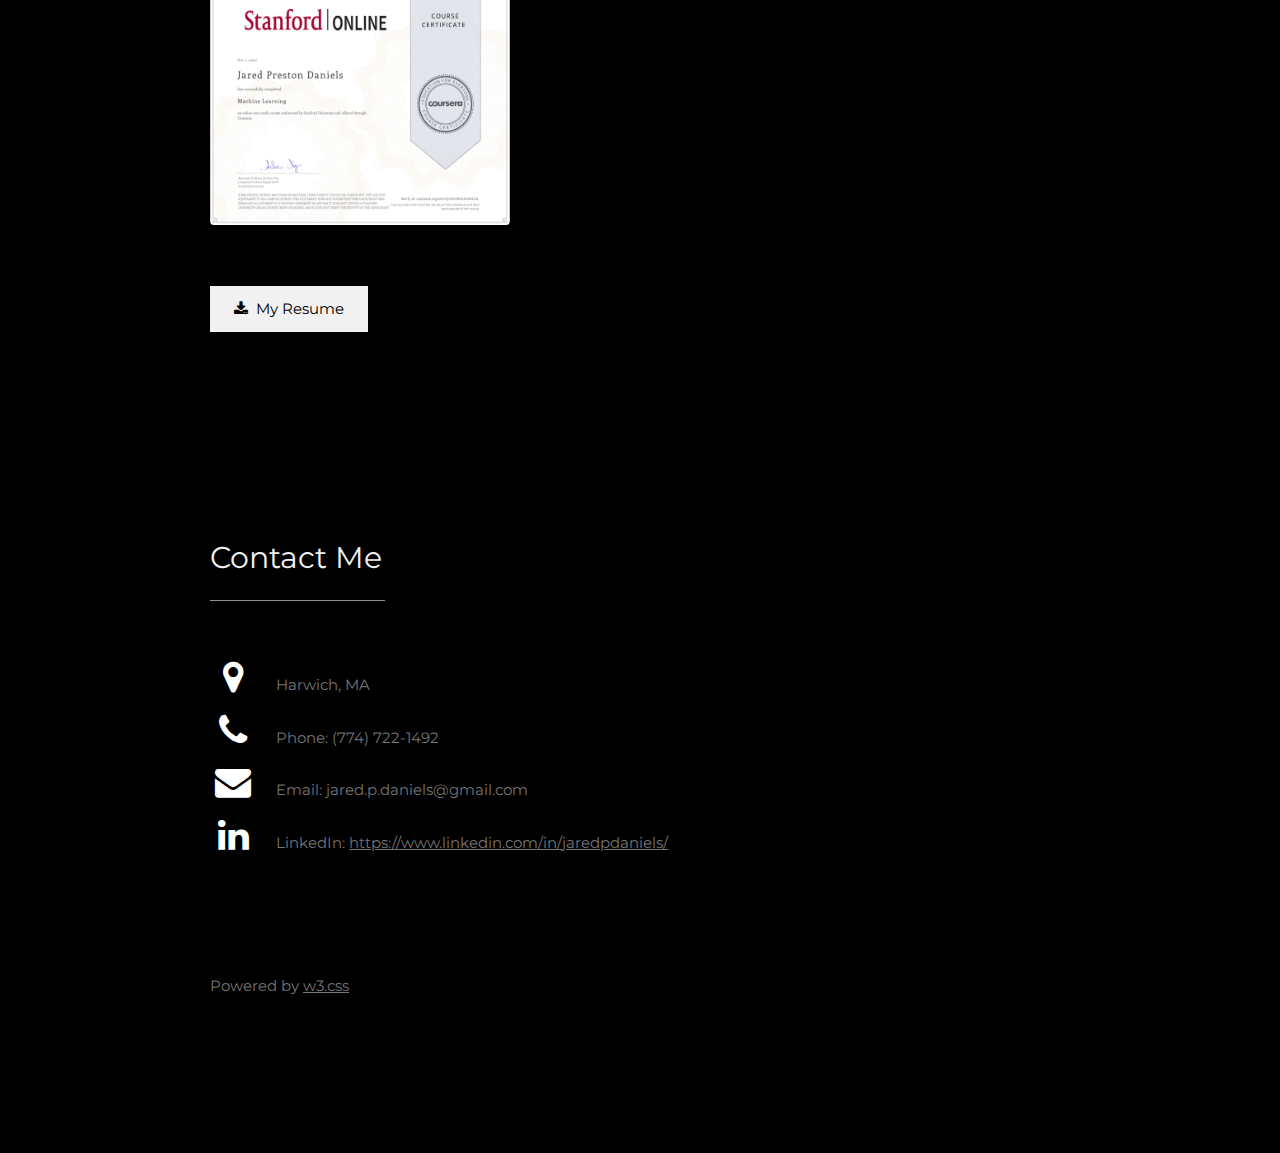
==== commit f0ea8e40: "Add files via upload" ====
--- a/index.html
+++ b/index.html
@@ -55,7 +55,7 @@
   <!-- Header/Home -->
   <header class="w3-container w3-padding-32 w3-center w3-black" id="home">
     <h1 class="w3-jumbo"><span class="w3-hide-small"></span> Jared Preston Daniels</h1>
-    <p>Mathematician, computer nerd, and aspiring Data Scientist.</p>
+    <p>Mathematician, computer professional, and aspiring data scientist.</p>
     <img src="Me-and-AI.jpeg" alt="boy" class="w3-image" width="992" height="1108">
   </header>
 
@@ -154,13 +154,16 @@
       </div><br> -->
       <br>
       <br>
-  
+      <a href="https://www.coursera.org/account/accomplishments/certificate/FDUWFZHUHZUG"><img src="Cert.jpg" alt="Avatar" class="w3-round w3-hover-opacity" style="width:300px;height:240px"></a>
+      <br>
+      <br>
+      <br>
       <form method="get" action="JaredDaniels_Resume.pdf">
         <button class="w3-button w3-light-grey w3-padding-large w3-section">
         <i class="fa fa-download"></i>&nbsp; My Resume
         </button>
       </form>
-
+      
     <br>
     <br>
         
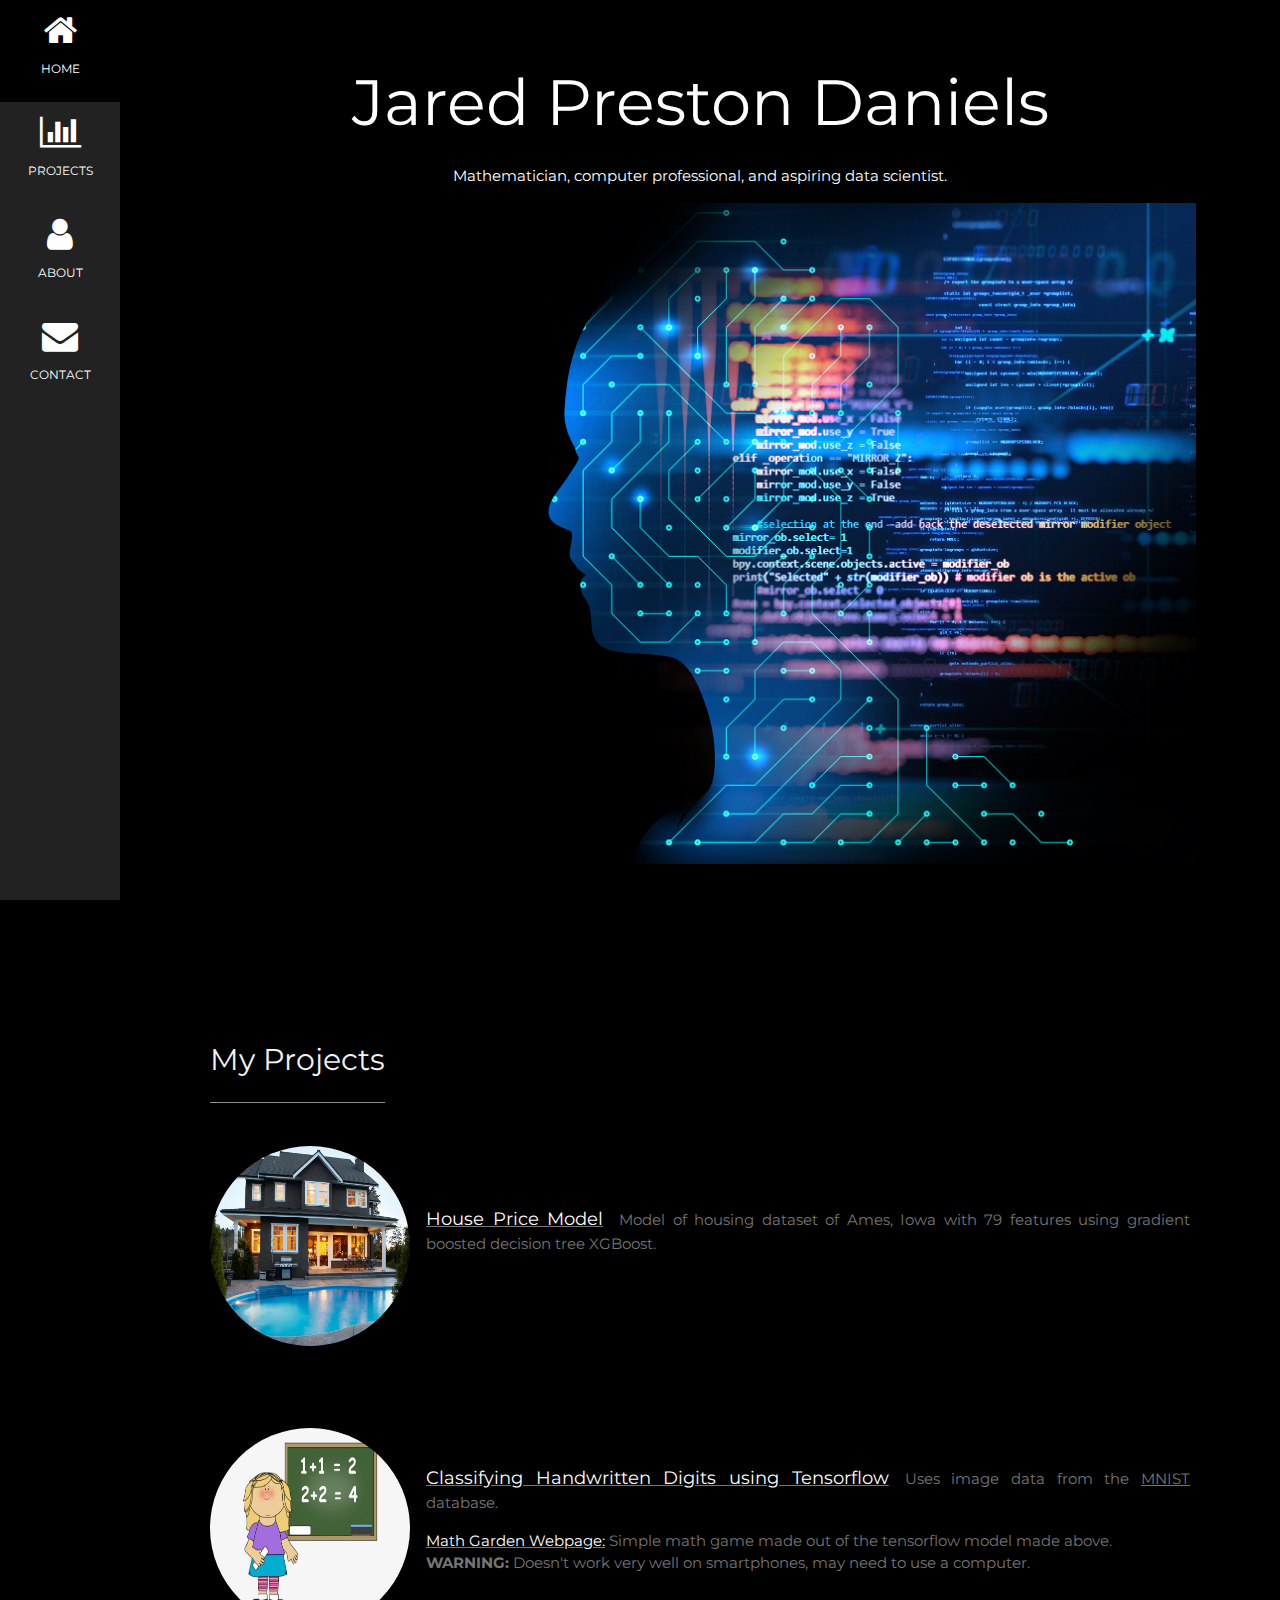
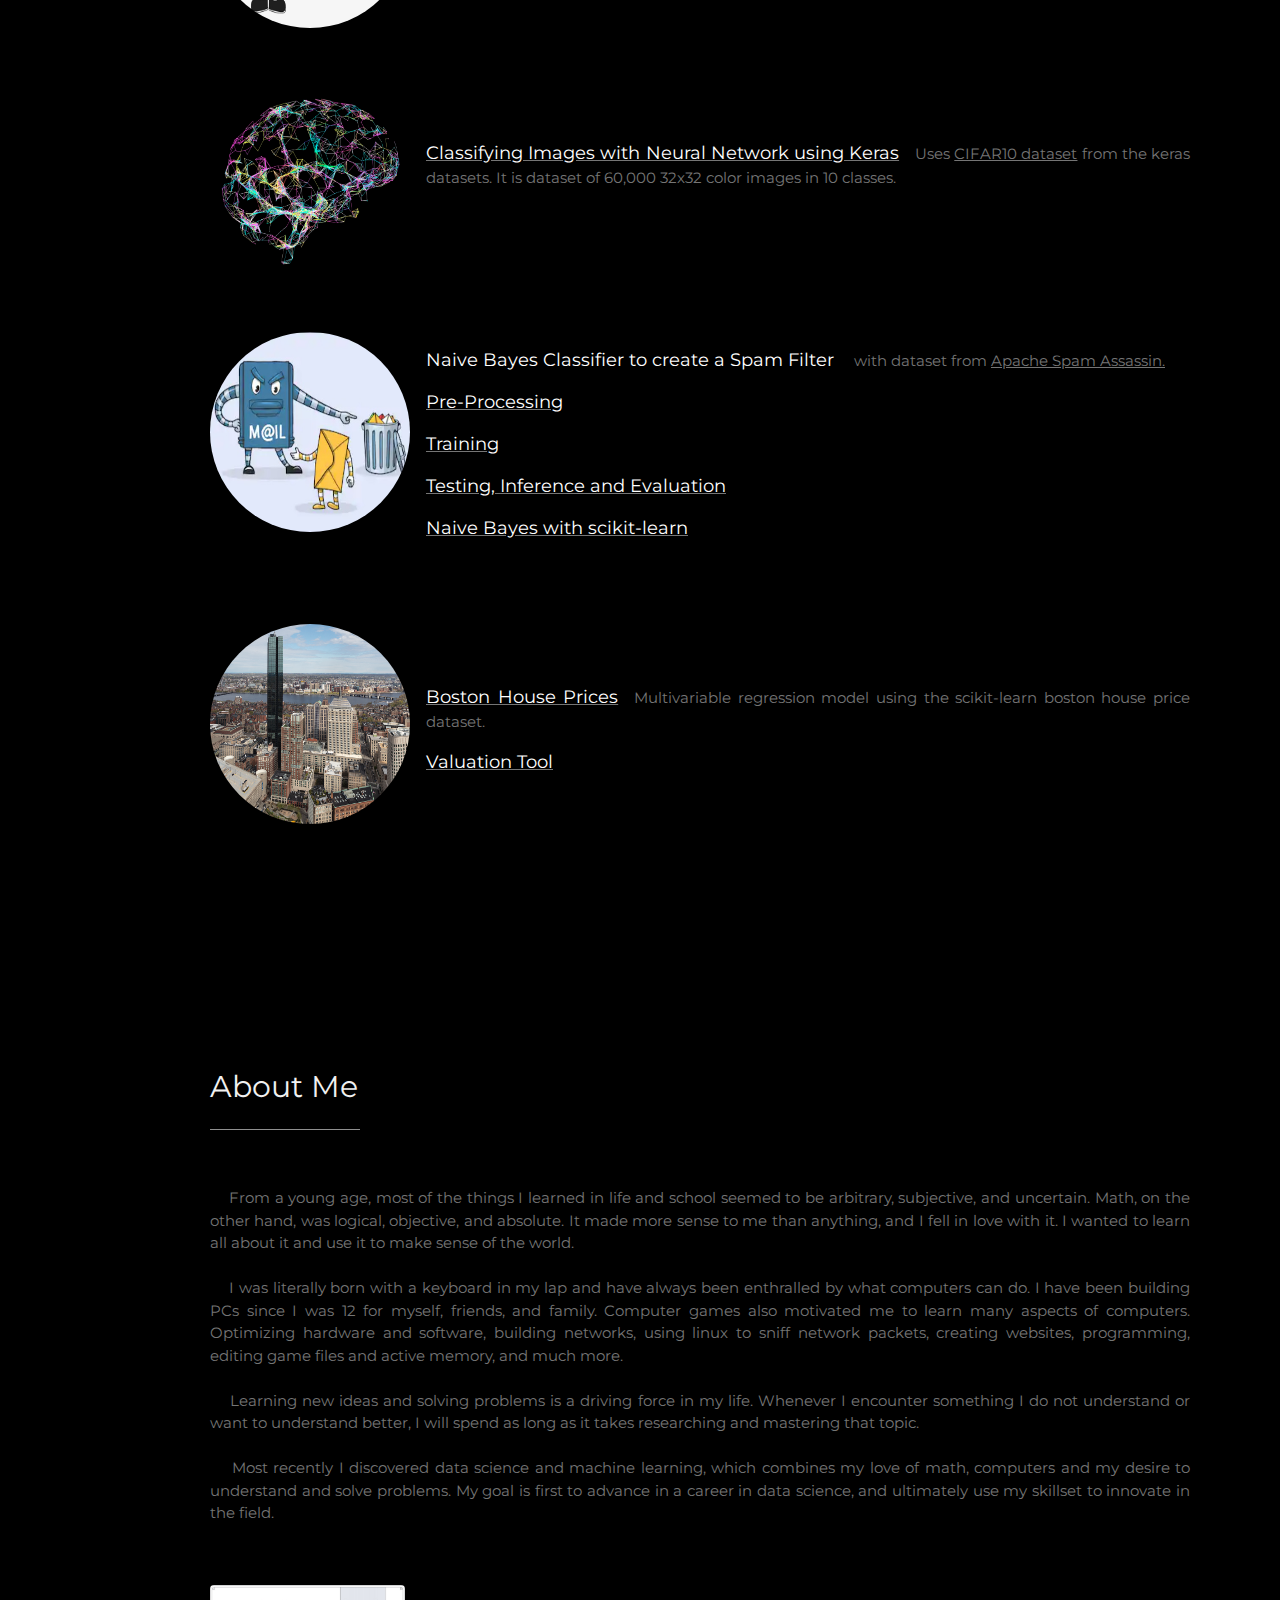
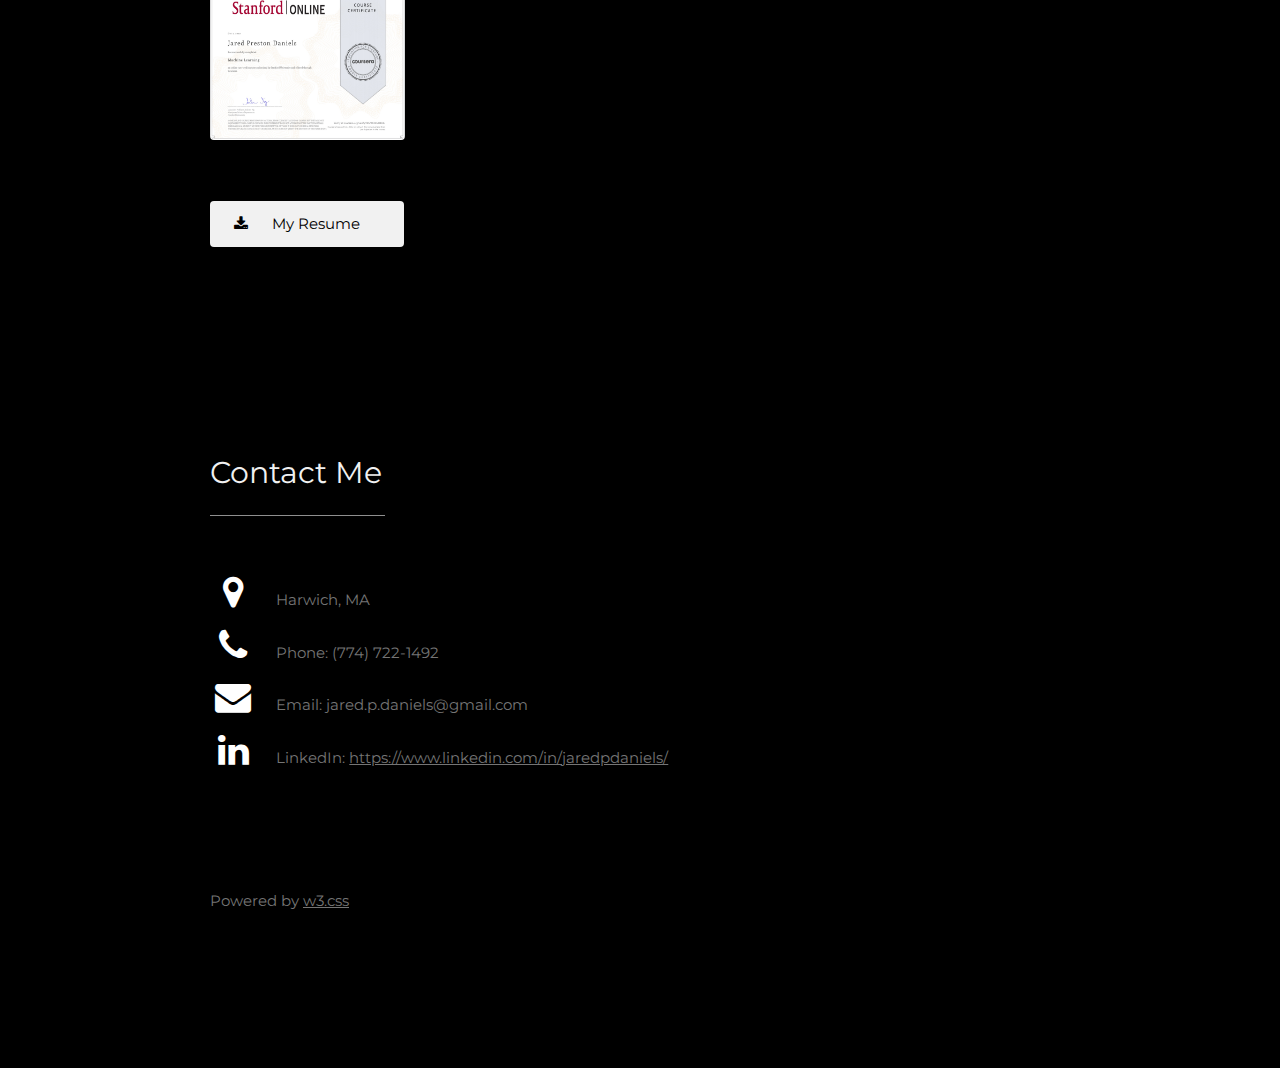
==== commit 263011f0: "Add files via upload" ====
--- a/index.html
+++ b/index.html
@@ -154,13 +154,13 @@
       </div><br> -->
       <br>
       <br>
-      <a href="https://www.coursera.org/account/accomplishments/certificate/FDUWFZHUHZUG"><img src="Cert.jpg" alt="Avatar" class="w3-round w3-hover-opacity" style="width:300px;height:240px"></a>
+      <a href="https://www.coursera.org/account/accomplishments/certificate/FDUWFZHUHZUG"><img src="Cert.jpg" alt="Avatar" class="w3-round w3-hover-opacity" style="width:195px;height:155px"></a>
       <br>
       <br>
       <br>
       <form method="get" action="JaredDaniels_Resume.pdf">
-        <button class="w3-button w3-light-grey w3-padding-large w3-section">
-        <i class="fa fa-download"></i>&nbsp; My Resume
+        <button class="w3-round w3-button w3-light-grey w3-padding-large w3-section">
+        <i class="fa fa-download"></i>&nbsp;&nbsp;&nbsp;&nbsp;&nbsp;&nbsp;My Resume&nbsp;&nbsp;&nbsp;&nbsp;&nbsp;
         </button>
       </form>
       
